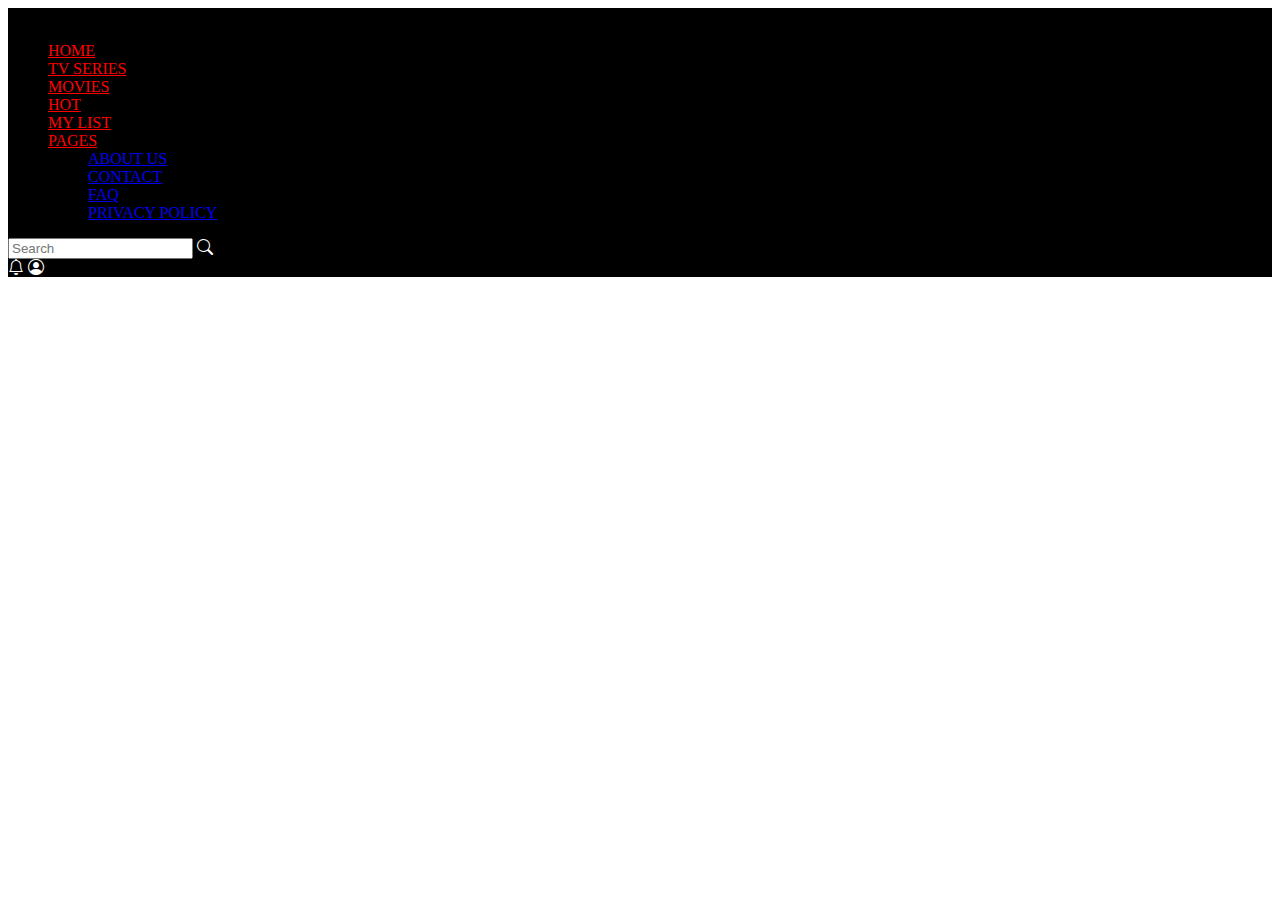
==== frontend/home.html @ d5124507 "chinh sua navbar" ====
<!DOCTYPE html>
<html lang="en">

<head>
  <meta charset="UTF-8">
  <meta http-equiv="X-UA-Compatible" content="IE=edge">
  <meta name="viewport" content="width=device-width, initial-scale=1.0">
  <title>Home Page</title>
  <link href="https://cdn.jsdelivr.net/npm/bootstrap@5.1.3/dist/css/bootstrap.min.css" rel="stylesheet"
    integrity="sha384-1BmE4kWBq78iYhFldvKuhfTAU6auU8tT94WrHftjDbrCEXSU1oBoqyl2QvZ6jIW3" crossorigin="anonymous">
  <link rel="stylesheet" href="https://cdn.jsdelivr.net/npm/bootstrap-icons@1.7.2/font/bootstrap-icons.css">
  <link rel="stylesheet" href="css/style.css">
</head>

<body>
  <header>
    <div class="main-header">
      <div class="container-fluid">
        <div class="row">
          <div class="col-md-12">
            <nav class="navbar navbar-expand-lg navbar-light bg-light">
              <div class="container-fluid" style="background-color: black;">
                <a href="home.html" class="navbar-brand">
                  <img src="assets/images/Netflix.jfif" class="img-fluid" alt="">
                </a>
                <div class="collapse navbar-collapse" id="navbarSupportedContent">
                  <ul class="navbar-nav me-auto mb-2 mb-lg-0">
                    <li class="nav-item">
                      <a class="nav-link active" style="color: red;" aria-current="page" href="#">HOME</a>
                    </li>
                    <li class="nav-item">
                      <a class="nav-link" style="color: red;" href="#">TV SERIES</a>
                    </li>
                    <li class="nav-item">
                      <a class="nav-link" style="color: red;" href="#">MOVIES</a>
                    </li>
                    <li class="nav-item">
                      <a class="nav-link" style="color: red;" href="#">HOT</a>
                    </li>
                    <li class="nav-item">
                      <a class="nav-link" style="color: red;" href="#">MY LIST</a>
                    </li>
                    <li class="nav-item dropdown">
                      <a class="nav-link dropdown-toggle" style="color: red;" href="#" id="navbarDropdown" role="button"
                        data-bs-toggle="dropdown" aria-expanded="false">
                        PAGES
                      </a>
                      <ul class="dropdown-menu" aria-labelledby="navbarDropdown">
                        <li><a class="dropdown-item" href="#">ABOUT US</a></li>
                        <li><a class="dropdown-item" href="#">CONTACT</a></li>
                        <li><a class="dropdown-item" href="#">FAQ</a></li>
                        <li><a class="dropdown-item" href="#">PRIVACY POLICY</a></li>
                      </ul>
                    </li>
                  </ul>

                  <form class="d-flex">
                    <input class="form-control me-2" type="search" placeholder="Search" aria-label="Search">
                    <a href="" class="search-icon" style="color: white;"><i class="bi bi-search"></i></a>
                  </form>
                  <a href="" class="bell-icon"style="color: white;"><i class="bi bi-bell"></i></a>
                  <a href="" class="user-icon"style="color: white;"><i class="bi bi-person-circle"></i> </a>
                </div>
              </div>
            </nav>

            
          </div>
        </div>
      </div>
    </div>
  </header>
  <main class="container">

  </main>

  <script src="https://cdn.jsdelivr.net/npm/bootstrap@5.1.3/dist/js/bootstrap.bundle.min.js"
    integrity="sha384-ka7Sk0Gln4gmtz2MlQnikT1wXgYsOg+OMhuP+IlRH9sENBO0LRn5q+8nbTov4+1p"
    crossorigin="anonymous"></script>
</body>

</html>
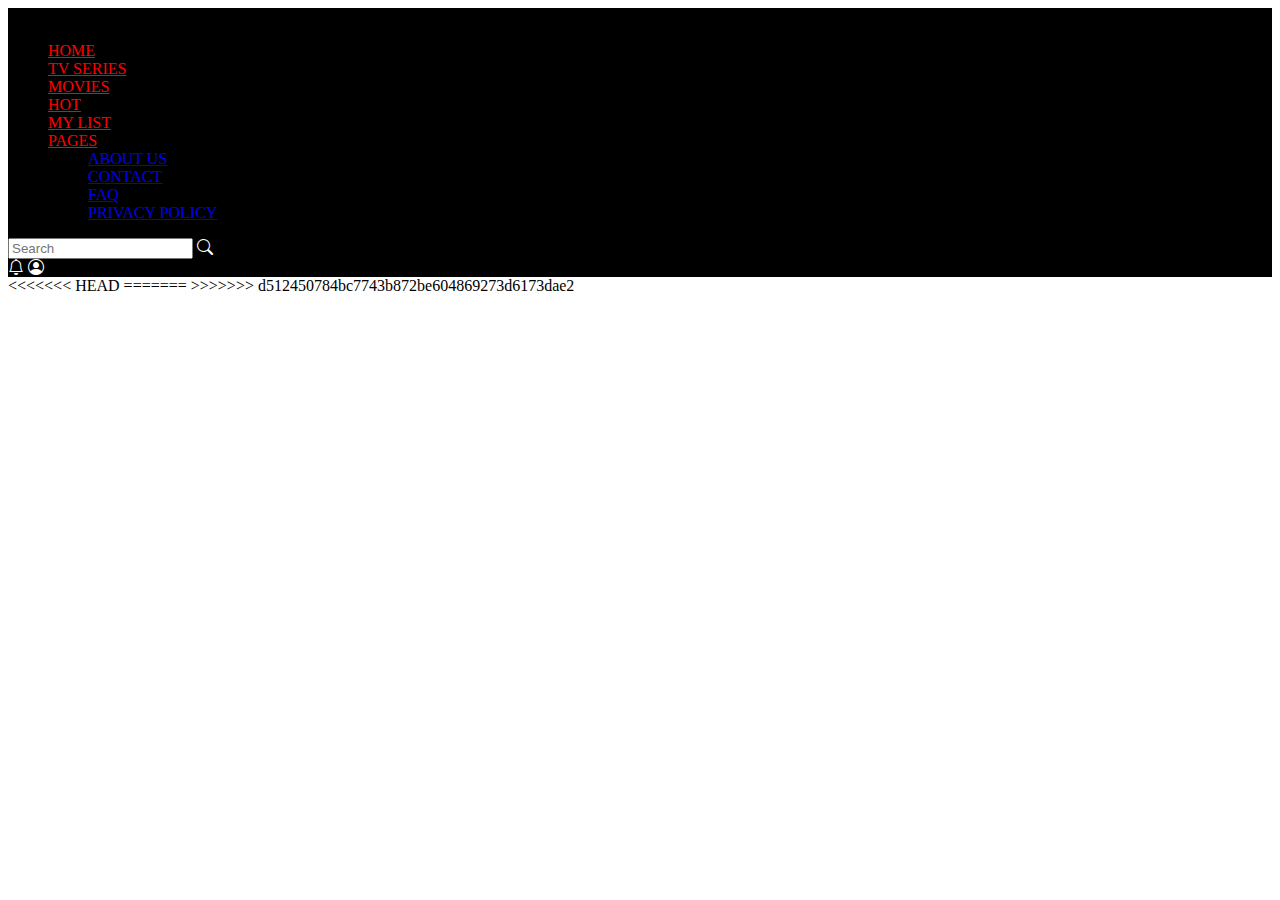
==== commit 5df82c2f: "22/12" ====
--- a/frontend/home.html
+++ b/frontend/home.html
@@ -63,8 +63,11 @@
                 </div>
               </div>
             </nav>
+<<<<<<< HEAD
+=======
 
             
+>>>>>>> d512450784bc7743b872be604869273d6173dae2
           </div>
         </div>
       </div>
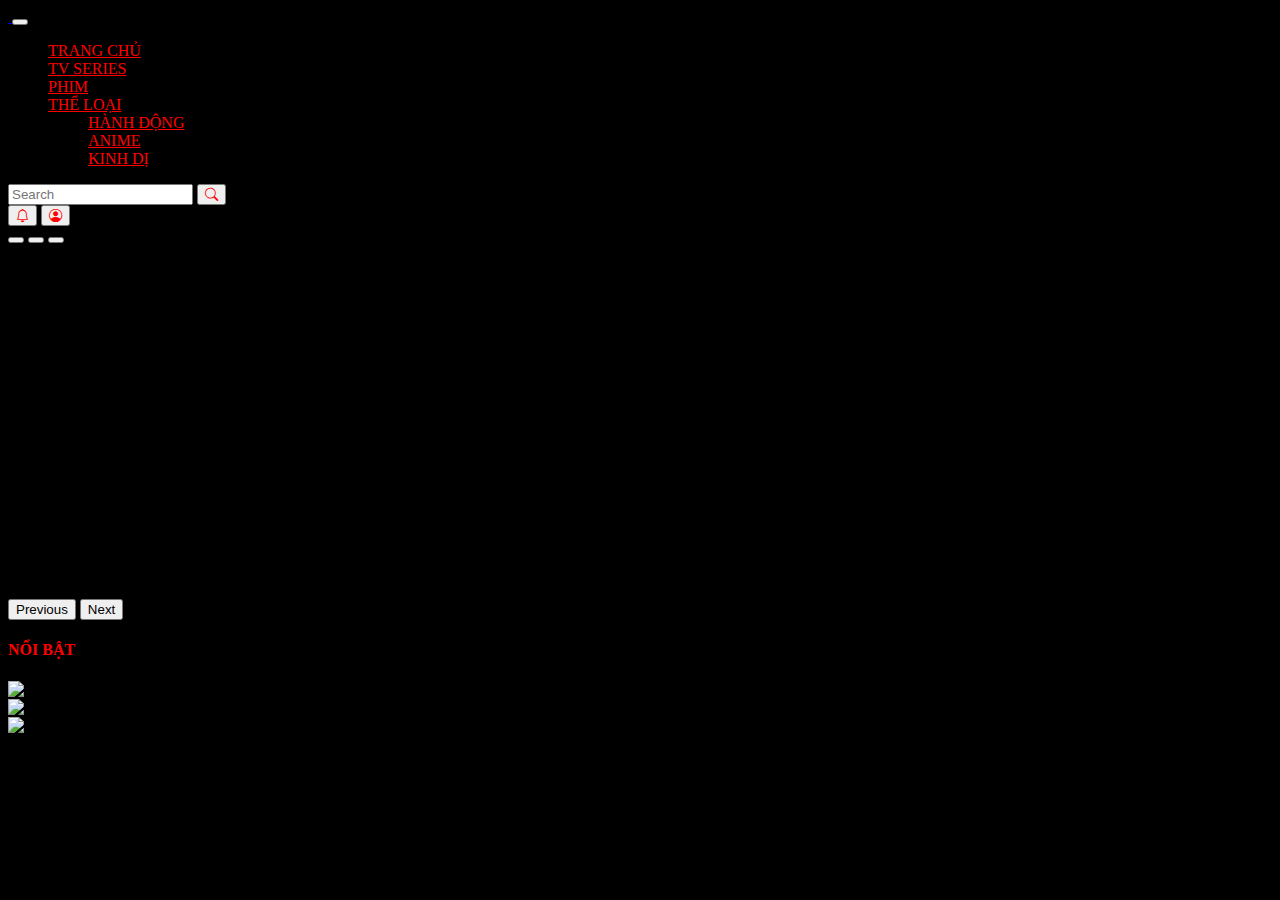
==== commit 652a2436: "Tao vung chinh" ====
--- a/frontend/home.html
+++ b/frontend/home.html
@@ -1,85 +1,133 @@
 <!DOCTYPE html>
 <html lang="en">
-
 <head>
   <meta charset="UTF-8">
   <meta http-equiv="X-UA-Compatible" content="IE=edge">
   <meta name="viewport" content="width=device-width, initial-scale=1.0">
-  <title>Home Page</title>
-  <link href="https://cdn.jsdelivr.net/npm/bootstrap@5.1.3/dist/css/bootstrap.min.css" rel="stylesheet"
-    integrity="sha384-1BmE4kWBq78iYhFldvKuhfTAU6auU8tT94WrHftjDbrCEXSU1oBoqyl2QvZ6jIW3" crossorigin="anonymous">
+  <title>Trang Chủ</title>
+  <link href="https://cdn.jsdelivr.net/npm/bootstrap@5.1.3/dist/css/bootstrap.min.css" rel="stylesheet" integrity="sha384-1BmE4kWBq78iYhFldvKuhfTAU6auU8tT94WrHftjDbrCEXSU1oBoqyl2QvZ6jIW3" crossorigin="anonymous">
   <link rel="stylesheet" href="https://cdn.jsdelivr.net/npm/bootstrap-icons@1.7.2/font/bootstrap-icons.css">
-  <link rel="stylesheet" href="css/style.css">
+  <link rel="stylesheet" href="assets/css/style_home.css">
 </head>
+<body style="background-color: black;">
+  <!-- Navbar -->
+  <header class="container-fluid">
+    <div class="row">
+      <div class="col-md-12">
+        <nav class="navbar navbar-expand-lg navbar-light bg-light">
+          <div class="container-fluid" style="background-color: black;">
+            <a class="navbar-brand" href="#">
+              <img src="assets/images/Netflix.jfif" alt="" class="images-fluid">
+            </a>
+            <button class="navbar-toggler" type="button" data-bs-toggle="collapse" data-bs-target="#navbarSupportedContent" aria-controls="navbarSupportedContent" aria-expanded="false" aria-label="Toggle navigation">
+              <span class="navbar-toggler-icon"></span>
+            </button>
+            <div class="collapse navbar-collapse" id="navbarSupportedContent">
+              <ul class="navbar-nav me-auto mb-2 mb-lg-0">
+                <li class="nav-item">
+                  <a class="nav-link active" aria-current="page" href="#" style="color: red;">TRANG CHỦ</a>
+                </li>
+                <li class="nav-item">
+                  <a class="nav-link" href="#" style="color: red;">TV SERIES</a>
+                </li>
+                <li class="nav-item">
+                  <a class="nav-link" href="#" style="color: red;">PHIM</a>
+                </li>
+                <li class="nav-item dropdown">
+                  <a class="nav-link dropdown-toggle" href="#" id="navbarDropdown" style="color: red;" role="button" data-bs-toggle="dropdown" aria-expanded="false">
+                    THỂ LOẠI
+                  </a>
+                  <ul class="dropdown-menu" aria-labelledby="navbarDropdown">
+                    <li><a class="dropdown-item" href="#" style="color: red;">HÀNH ĐỘNG</a></li>
+                    <li><a class="dropdown-item" href="#" style="color: red;">ANIME</a></li>
+                    <li><a class="dropdown-item" href="#" style="color: red;">KINH DỊ</a></li>
+                  </ul>
+                </li>
+              </ul>
+              <form class="d-flex">
+                <input class="form-control me-2" type="search" placeholder="Search" aria-label="Search">
+                <button class="btn" type="submit" style="color: red;"><i class="bi bi-search"></i></button>
+              </form>
+              <button class="btn" type="submit" style="color: red;"><i class="bi bi-bell"></i></button>
+              <button class="btn" type="submit" style="color: red;"><i class="bi bi-person-circle"></i></i></button>
+            </div>
+          </div>
+        </nav>
+      </div>
+    </div>
+  </header>
 
-<body>
-  <header>
-    <div class="main-header">
-      <div class="container-fluid">
-        <div class="row">
-          <div class="col-md-12">
-            <nav class="navbar navbar-expand-lg navbar-light bg-light">
-              <div class="container-fluid" style="background-color: black;">
-                <a href="home.html" class="navbar-brand">
-                  <img src="assets/images/Netflix.jfif" class="img-fluid" alt="">
-                </a>
-                <div class="collapse navbar-collapse" id="navbarSupportedContent">
-                  <ul class="navbar-nav me-auto mb-2 mb-lg-0">
-                    <li class="nav-item">
-                      <a class="nav-link active" style="color: red;" aria-current="page" href="#">HOME</a>
-                    </li>
-                    <li class="nav-item">
-                      <a class="nav-link" style="color: red;" href="#">TV SERIES</a>
-                    </li>
-                    <li class="nav-item">
-                      <a class="nav-link" style="color: red;" href="#">MOVIES</a>
-                    </li>
-                    <li class="nav-item">
-                      <a class="nav-link" style="color: red;" href="#">HOT</a>
-                    </li>
-                    <li class="nav-item">
-                      <a class="nav-link" style="color: red;" href="#">MY LIST</a>
-                    </li>
-                    <li class="nav-item dropdown">
-                      <a class="nav-link dropdown-toggle" style="color: red;" href="#" id="navbarDropdown" role="button"
-                        data-bs-toggle="dropdown" aria-expanded="false">
-                        PAGES
-                      </a>
-                      <ul class="dropdown-menu" aria-labelledby="navbarDropdown">
-                        <li><a class="dropdown-item" href="#">ABOUT US</a></li>
-                        <li><a class="dropdown-item" href="#">CONTACT</a></li>
-                        <li><a class="dropdown-item" href="#">FAQ</a></li>
-                        <li><a class="dropdown-item" href="#">PRIVACY POLICY</a></li>
-                      </ul>
-                    </li>
-                  </ul>
-
-                  <form class="d-flex">
-                    <input class="form-control me-2" type="search" placeholder="Search" aria-label="Search">
-                    <a href="" class="search-icon" style="color: white;"><i class="bi bi-search"></i></a>
-                  </form>
-                  <a href="" class="bell-icon"style="color: white;"><i class="bi bi-bell"></i></a>
-                  <a href="" class="user-icon"style="color: white;"><i class="bi bi-person-circle"></i> </a>
+  <main class="container-fluid">
+    <!-- Posts Slider -->
+    <section class="posts_slider">
+      <div class="row">
+        <div class="col-md-12">
+          <!-- Carosel -->
+          <div id="carouselExampleCaptions" class="carousel slide" data-bs-ride="carousel">
+            <div class="carousel-indicators">
+              <button type="button" data-bs-target="#carouselExampleCaptions" data-bs-slide-to="0" class="active" aria-current="true" aria-label="Slide 1"></button>
+              <button type="button" data-bs-target="#carouselExampleCaptions" data-bs-slide-to="1" aria-label="Slide 2"></button>
+              <button type="button" data-bs-target="#carouselExampleCaptions" data-bs-slide-to="2" aria-label="Slide 3"></button>
+            </div>
+            <div class="carousel-inner">
+              <div class="carousel-item active">
+                <img src="assets/images/AntMan.jpg" class="d-block w-100 images-fluid" alt="">
+                <div class="carousel-caption d-none d-md-block">
+                  <h5>NGƯỜI KIẾN</h5>
+                  <p>Câu truyện kể về Scott Lang - một tên trộm vừa được ra tù và trở thành Người Kiến với bộ đồ có khả năng phóng to thu nhỏ</p>
                 </div>
               </div>
-            </nav>
-<<<<<<< HEAD
-=======
-
-            
->>>>>>> d512450784bc7743b872be604869273d6173dae2
+              <div class="carousel-item">
+                <img src="assets/images/Avengers-EndGame.jpg" class="d-block w-100 images-fluid" alt="">
+                <div class="carousel-caption d-none d-md-block">
+                  <h5>BIỆT ĐỘI BÁO THÙ: HỒI KẾT</h5>
+                  <p>Sau cú búng tay của gã khổng lồ điên Thanos, một nửa dân số toàn bộ vũ trụ đã bị bay màu.
+                    Giờ đây các anh hùng tập hợp lại với nhau để đảo ngược lại mọi thứ, đem mọi người trở lại.
+                  </p>
+                </div>
+              </div>
+              <div class="carousel-item">
+                <img src="assets/images/JonhWick.jpg" class="d-block w-100 images-fluid" alt="">
+                <div class="carousel-caption d-none d-md-block">
+                  <h5>JONH WICK</h5>
+                  <p>Jonh Wick - một sát thủ khét tiếng đã rửa tay gác kiếm - đang sống một cuộc sống yên ổn sau khi người vợ yêu quý của anh qua đời>
+                    Thế nhưng một tên trẻ trâu dám đột nhập vào nhà anh, trộm xe và giết chết chú chó yêu quý của anh.
+                    Giờ với ngọn lửa căm hận bùng cháy, Ông Kẹ lại một lần nữa cầm súng và trừng phạt đứa trẻ hư đó.
+                  </p>
+                </div>
+              </div>
+            </div>
+            <button class="carousel-control-prev" type="button" data-bs-target="#carouselExampleCaptions" data-bs-slide="prev">
+              <span class="carousel-control-prev-icon" aria-hidden="true"></span>
+              <span class="visually-hidden">Previous</span>
+            </button>
+            <button class="carousel-control-next" type="button" data-bs-target="#carouselExampleCaptions" data-bs-slide="next">
+              <span class="carousel-control-next-icon" aria-hidden="true"></span>
+              <span class="visually-hidden">Next</span>
+            </button>
           </div>
         </div>
       </div>
-    </div>
-  </header>
-  <main class="container">
-
+    </section>
   </main>
 
-  <script src="https://cdn.jsdelivr.net/npm/bootstrap@5.1.3/dist/js/bootstrap.bundle.min.js"
-    integrity="sha384-ka7Sk0Gln4gmtz2MlQnikT1wXgYsOg+OMhuP+IlRH9sENBO0LRn5q+8nbTov4+1p"
-    crossorigin="anonymous"></script>
+  <section class="sub_posts_slider">
+    <h4 style="color: red;">NỔI BẬT</h4>
+    <div id="carouselExampleSlidesOnly" class="carousel slide" data-bs-ride="carousel">
+      <div class="carousel-inner">
+        <div class="carousel-item active">
+          <img src="assets/images/JonhWick.jpg" class="d-block w-100" alt="...">
+        </div>
+        <div class="carousel-item">
+          <img src="assets/images/AntMan.jpg" class="d-block w-100" alt="...">
+        </div>
+        <div class="carousel-item">
+          <img src="assets/images/Avengers-EndGame.jpg" class="d-block w-100" alt="...">
+        </div>
+      </div>
+    </div>
+  </section>
+
+  <script src="https://cdn.jsdelivr.net/npm/bootstrap@5.1.3/dist/js/bootstrap.bundle.min.js" integrity="sha384-ka7Sk0Gln4gmtz2MlQnikT1wXgYsOg+OMhuP+IlRH9sENBO0LRn5q+8nbTov4+1p" crossorigin="anonymous"></script>
 </body>
-
 </html>--- a/frontend/assets/css/style_home.css
+++ b/frontend/assets/css/style_home.css
@@ -0,0 +1,26 @@
+/*CSS for header*/
+.col-md-12{
+    padding: 0; 
+}
+
+.navbar{
+    padding: 0;
+}
+
+.navbar-brand{
+    width: 200px;
+    margin: 0;
+}
+
+.images-fluid{
+    max-width: 50%;
+}
+
+/*CSS for main*/
+.main_container{
+    max-width: 100%;
+}
+
+.carousel-item{
+    
+}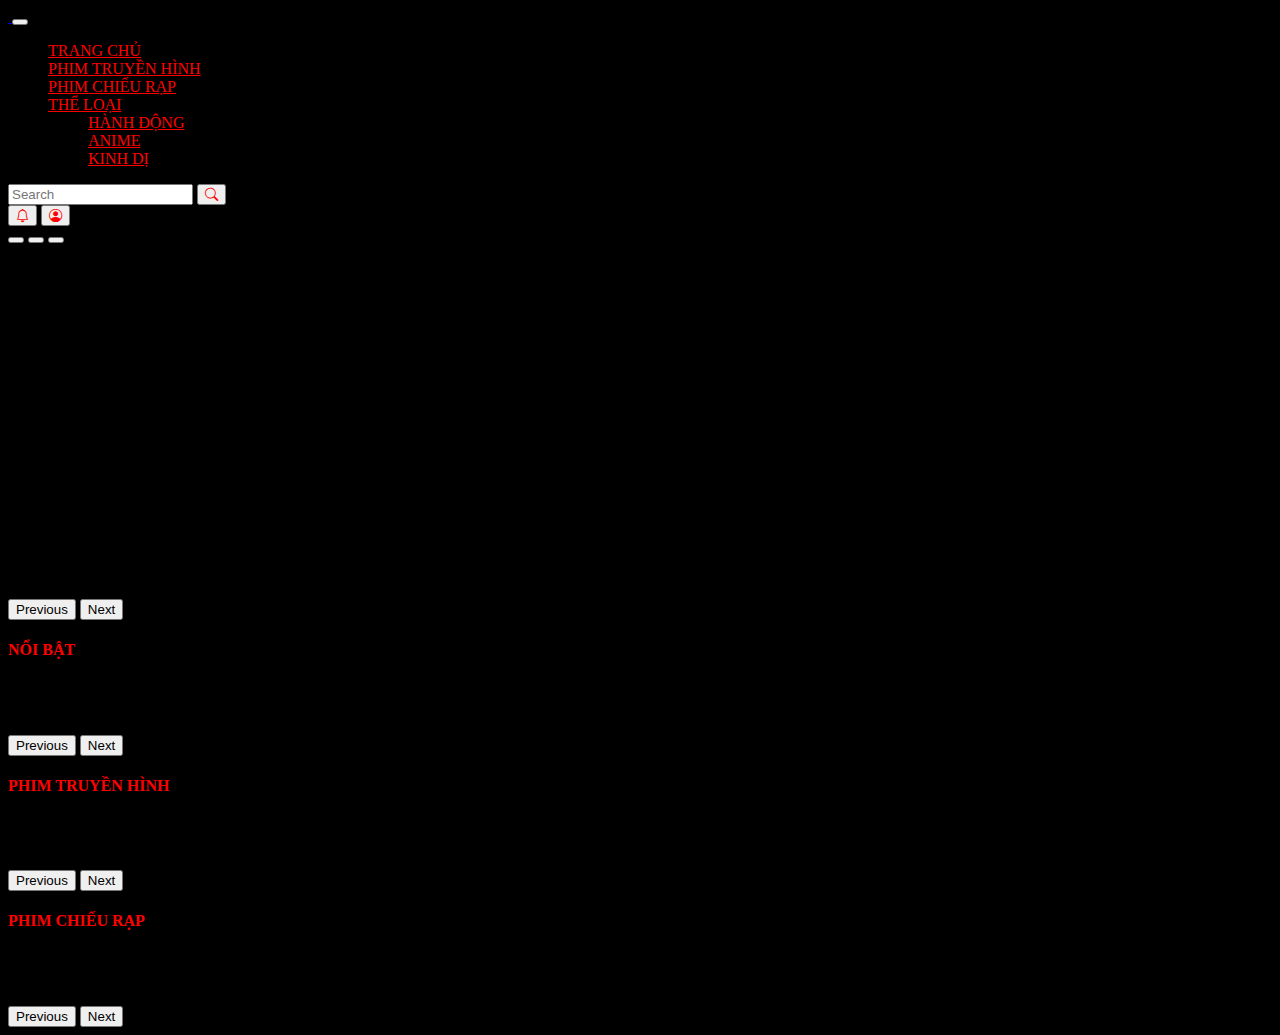
==== commit fa4ef305: "Tao cac slider cho NOI BAT, TRUYEN HINH, CHIEU RAP" ====
--- a/frontend/home.html
+++ b/frontend/home.html
@@ -28,10 +28,10 @@
                   <a class="nav-link active" aria-current="page" href="#" style="color: red;">TRANG CHỦ</a>
                 </li>
                 <li class="nav-item">
-                  <a class="nav-link" href="#" style="color: red;">TV SERIES</a>
+                  <a class="nav-link" href="#" style="color: red;">PHIM TRUYỀN HÌNH</a>
                 </li>
                 <li class="nav-item">
-                  <a class="nav-link" href="#" style="color: red;">PHIM</a>
+                  <a class="nav-link" href="#" style="color: red;">PHIM CHIẾU RẠP</a>
                 </li>
                 <li class="nav-item dropdown">
                   <a class="nav-link dropdown-toggle" href="#" id="navbarDropdown" style="color: red;" role="button" data-bs-toggle="dropdown" aria-expanded="false">
@@ -71,14 +71,14 @@
             </div>
             <div class="carousel-inner">
               <div class="carousel-item active">
-                <img src="assets/images/AntMan.jpg" class="d-block w-100 images-fluid" alt="">
+                <img src="assets/images/AntMan.jpg" class="d-block w-100 " alt="">
                 <div class="carousel-caption d-none d-md-block">
                   <h5>NGƯỜI KIẾN</h5>
                   <p>Câu truyện kể về Scott Lang - một tên trộm vừa được ra tù và trở thành Người Kiến với bộ đồ có khả năng phóng to thu nhỏ</p>
                 </div>
               </div>
               <div class="carousel-item">
-                <img src="assets/images/Avengers-EndGame.jpg" class="d-block w-100 images-fluid" alt="">
+                <img src="assets/images/Avengers-EndGame.jpg" class="d-block w-100 " alt="">
                 <div class="carousel-caption d-none d-md-block">
                   <h5>BIỆT ĐỘI BÁO THÙ: HỒI KẾT</h5>
                   <p>Sau cú búng tay của gã khổng lồ điên Thanos, một nửa dân số toàn bộ vũ trụ đã bị bay màu.
@@ -87,7 +87,7 @@
                 </div>
               </div>
               <div class="carousel-item">
-                <img src="assets/images/JonhWick.jpg" class="d-block w-100 images-fluid" alt="">
+                <img src="assets/images/JonhWick.jpg" class="d-block w-100 " alt="">
                 <div class="carousel-caption d-none d-md-block">
                   <h5>JONH WICK</h5>
                   <p>Jonh Wick - một sát thủ khét tiếng đã rửa tay gác kiếm - đang sống một cuộc sống yên ổn sau khi người vợ yêu quý của anh qua đời>
@@ -111,22 +111,82 @@
     </section>
   </main>
 
-  <section class="sub_posts_slider">
+  <section class="container-fluid mt-3">
     <h4 style="color: red;">NỔI BẬT</h4>
-    <div id="carouselExampleSlidesOnly" class="carousel slide" data-bs-ride="carousel">
+    <div id="carouselExampleControls" class="carousel slide" data-bs-ride="carousel">
       <div class="carousel-inner">
         <div class="carousel-item active">
-          <img src="assets/images/JonhWick.jpg" class="d-block w-100" alt="...">
+          <img src="assets/images/AntMan.jpg" class="d-block w-100" alt="">
         </div>
         <div class="carousel-item">
-          <img src="assets/images/AntMan.jpg" class="d-block w-100" alt="...">
+          <img src="assets/images/Avengers-EndGame.jpg" class="d-block w-100" alt="">
         </div>
         <div class="carousel-item">
-          <img src="assets/images/Avengers-EndGame.jpg" class="d-block w-100" alt="...">
+          <img src="assets/images/JonhWick.jpg" class="d-block w-100" alt="">
         </div>
       </div>
+      <button class="carousel-control-prev" type="button" data-bs-target="#carouselExampleControls" data-bs-slide="prev">
+        <span class="carousel-control-prev-icon" aria-hidden="true"></span>
+        <span class="visually-hidden">Previous</span>
+      </button>
+      <button class="carousel-control-next" type="button" data-bs-target="#carouselExampleControls" data-bs-slide="next">
+        <span class="carousel-control-next-icon" aria-hidden="true"></span>
+        <span class="visually-hidden">Next</span>
+      </button>
     </div>
   </section>
+
+  <!-- Phần đang làm -->
+  <section class="container-fluid mt-3">
+    <h4 style="color: red;">PHIM TRUYỀN HÌNH</h4>
+    <div id="carouselExampleControls" class="carousel slide" data-bs-ride="carousel">
+      <div class="carousel-inner">
+        <div class="carousel-item active">
+          <img src="assets/images/AntMan.jpg" class="d-block w-100" alt="">
+        </div>
+        <div class="carousel-item">
+          <img src="assets/images/Avengers-EndGame.jpg" class="d-block w-100" alt="">
+        </div>
+        <div class="carousel-item">
+          <img src="assets/images/JonhWick.jpg" class="d-block w-100" alt="">
+        </div>
+      </div>
+      <button class="carousel-control-prev" type="button" data-bs-target="#carouselExampleControls" data-bs-slide="prev">
+        <span class="carousel-control-prev-icon" aria-hidden="true"></span>
+        <span class="visually-hidden">Previous</span>
+      </button>
+      <button class="carousel-control-next" type="button" data-bs-target="#carouselExampleControls" data-bs-slide="next">
+        <span class="carousel-control-next-icon" aria-hidden="true"></span>
+        <span class="visually-hidden">Next</span>
+      </button>
+    </div>
+  </section>
+
+  <section class="container-fluid mt-3">
+    <h4 style="color: red;">PHIM CHIẾU RẠP</h4>
+    <div id="carouselExampleControls" class="carousel slide" data-bs-ride="carousel">
+      <div class="carousel-inner">
+        <div class="carousel-item active">
+          <img src="assets/images/AntMan.jpg" class="d-block w-100" alt="">
+        </div>
+        <div class="carousel-item">
+          <img src="assets/images/Avengers-EndGame.jpg" class="d-block w-100" alt="">
+        </div>
+        <div class="carousel-item">
+          <img src="assets/images/JonhWick.jpg" class="d-block w-100" alt="">
+        </div>
+      </div>
+      <button class="carousel-control-prev" type="button" data-bs-target="#carouselExampleControls" data-bs-slide="prev">
+        <span class="carousel-control-prev-icon" aria-hidden="true"></span>
+        <span class="visually-hidden">Previous</span>
+      </button>
+      <button class="carousel-control-next" type="button" data-bs-target="#carouselExampleControls" data-bs-slide="next">
+        <span class="carousel-control-next-icon" aria-hidden="true"></span>
+        <span class="visually-hidden">Next</span>
+      </button>
+    </div>
+  </section>
+  <!-- phần đang làm -->
 
   <script src="https://cdn.jsdelivr.net/npm/bootstrap@5.1.3/dist/js/bootstrap.bundle.min.js" integrity="sha384-ka7Sk0Gln4gmtz2MlQnikT1wXgYsOg+OMhuP+IlRH9sENBO0LRn5q+8nbTov4+1p" crossorigin="anonymous"></script>
 </body>
--- a/frontend/assets/css/style_home.css
+++ b/frontend/assets/css/style_home.css
@@ -19,8 +19,4 @@
 /*CSS for main*/
 .main_container{
     max-width: 100%;
-}
-
-.carousel-item{
-    
 }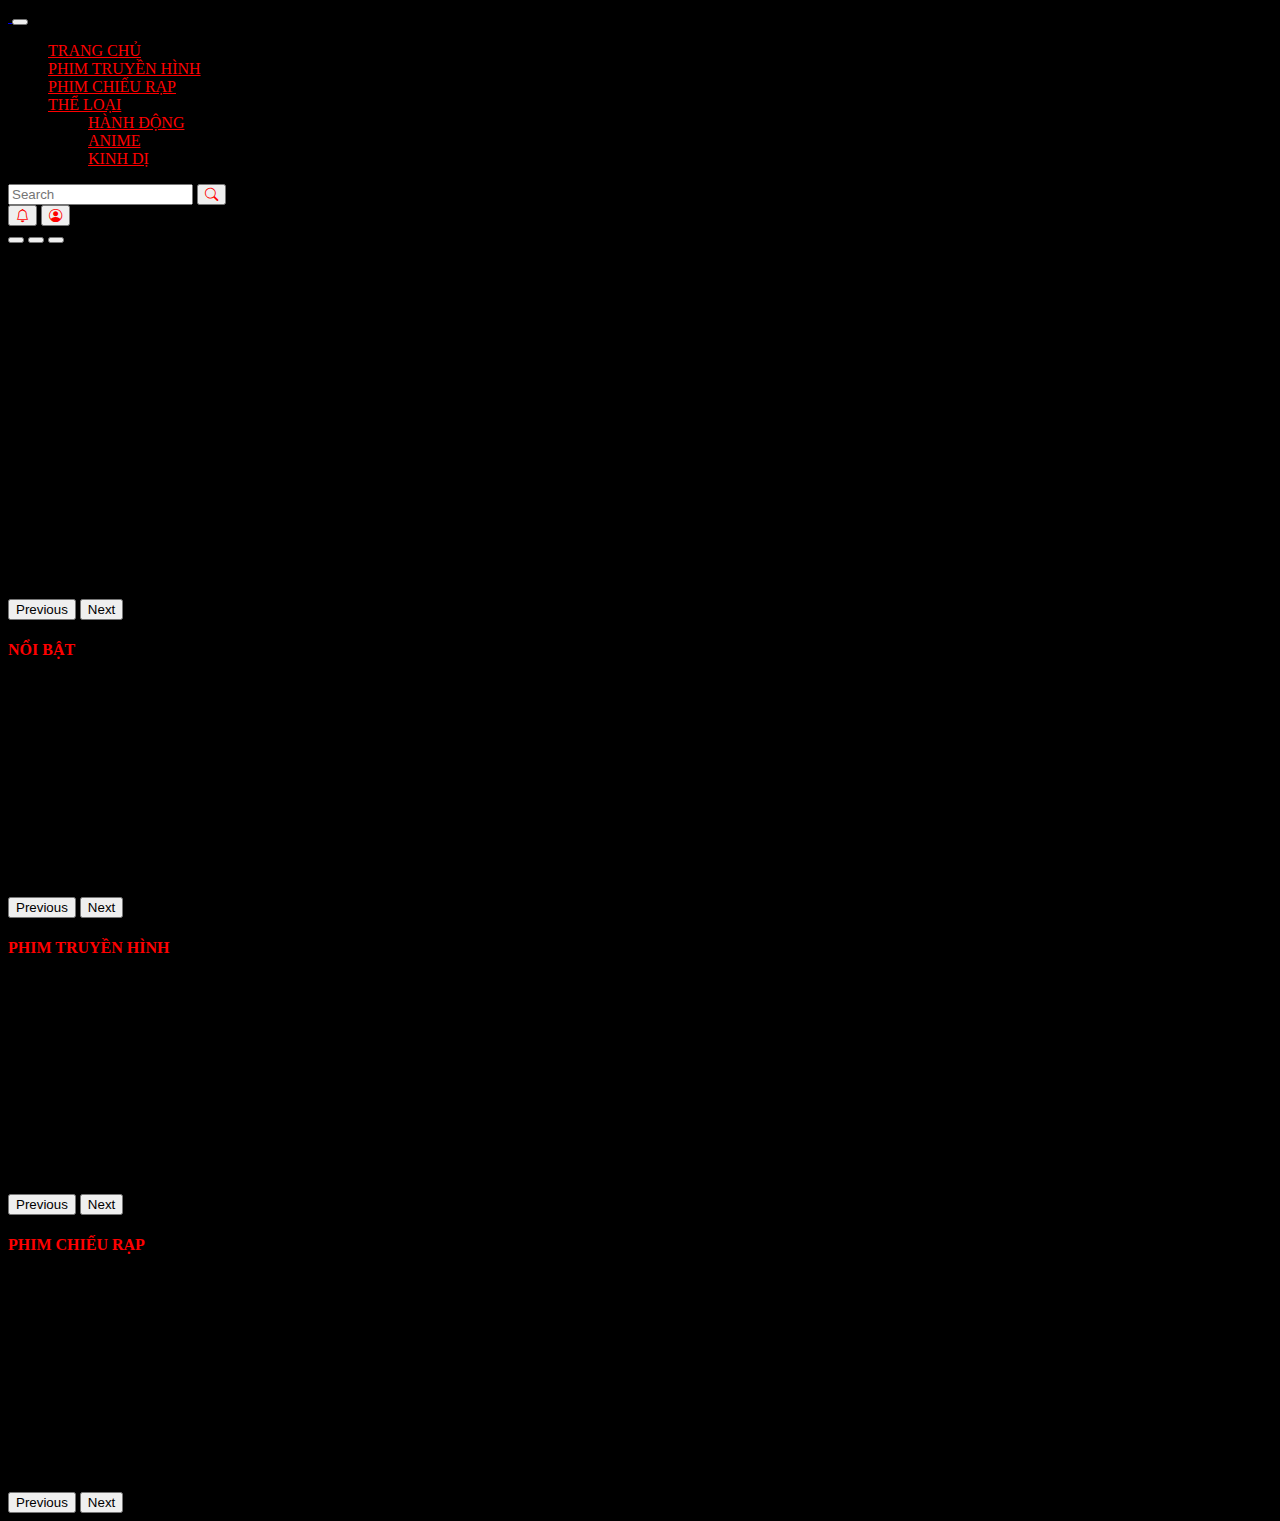
==== commit f514dc7b: "test github" ====
--- a/frontend/home.html
+++ b/frontend/home.html
@@ -1,16 +1,20 @@
 <!DOCTYPE html>
 <html lang="en">
+
 <head>
   <meta charset="UTF-8">
   <meta http-equiv="X-UA-Compatible" content="IE=edge">
   <meta name="viewport" content="width=device-width, initial-scale=1.0">
   <title>Trang Chủ</title>
-  <link href="https://cdn.jsdelivr.net/npm/bootstrap@5.1.3/dist/css/bootstrap.min.css" rel="stylesheet" integrity="sha384-1BmE4kWBq78iYhFldvKuhfTAU6auU8tT94WrHftjDbrCEXSU1oBoqyl2QvZ6jIW3" crossorigin="anonymous">
+  <link href="https://cdn.jsdelivr.net/npm/bootstrap@5.1.3/dist/css/bootstrap.min.css" rel="stylesheet"
+    integrity="sha384-1BmE4kWBq78iYhFldvKuhfTAU6auU8tT94WrHftjDbrCEXSU1oBoqyl2QvZ6jIW3" crossorigin="anonymous">
   <link rel="stylesheet" href="https://cdn.jsdelivr.net/npm/bootstrap-icons@1.7.2/font/bootstrap-icons.css">
   <link rel="stylesheet" href="assets/css/style_home.css">
 </head>
+
 <body style="background-color: black;">
   <!-- Navbar -->
+  <!-- Test push github -->
   <header class="container-fluid">
     <div class="row">
       <div class="col-md-12">
@@ -19,7 +23,9 @@
             <a class="navbar-brand" href="#">
               <img src="assets/images/Netflix.jfif" alt="" class="images-fluid">
             </a>
-            <button class="navbar-toggler" type="button" data-bs-toggle="collapse" data-bs-target="#navbarSupportedContent" aria-controls="navbarSupportedContent" aria-expanded="false" aria-label="Toggle navigation">
+            <button class="navbar-toggler" type="button" data-bs-toggle="collapse"
+              data-bs-target="#navbarSupportedContent" aria-controls="navbarSupportedContent" aria-expanded="false"
+              aria-label="Toggle navigation">
               <span class="navbar-toggler-icon"></span>
             </button>
             <div class="collapse navbar-collapse" id="navbarSupportedContent">
@@ -34,7 +40,8 @@
                   <a class="nav-link" href="#" style="color: red;">PHIM CHIẾU RẠP</a>
                 </li>
                 <li class="nav-item dropdown">
-                  <a class="nav-link dropdown-toggle" href="#" id="navbarDropdown" style="color: red;" role="button" data-bs-toggle="dropdown" aria-expanded="false">
+                  <a class="nav-link dropdown-toggle" href="#" id="navbarDropdown" style="color: red;" role="button"
+                    data-bs-toggle="dropdown" aria-expanded="false">
                     THỂ LOẠI
                   </a>
                   <ul class="dropdown-menu" aria-labelledby="navbarDropdown">
@@ -65,16 +72,20 @@
           <!-- Carosel -->
           <div id="carouselExampleCaptions" class="carousel slide" data-bs-ride="carousel">
             <div class="carousel-indicators">
-              <button type="button" data-bs-target="#carouselExampleCaptions" data-bs-slide-to="0" class="active" aria-current="true" aria-label="Slide 1"></button>
-              <button type="button" data-bs-target="#carouselExampleCaptions" data-bs-slide-to="1" aria-label="Slide 2"></button>
-              <button type="button" data-bs-target="#carouselExampleCaptions" data-bs-slide-to="2" aria-label="Slide 3"></button>
+              <button type="button" data-bs-target="#carouselExampleCaptions" data-bs-slide-to="0" class="active"
+                aria-current="true" aria-label="Slide 1"></button>
+              <button type="button" data-bs-target="#carouselExampleCaptions" data-bs-slide-to="1"
+                aria-label="Slide 2"></button>
+              <button type="button" data-bs-target="#carouselExampleCaptions" data-bs-slide-to="2"
+                aria-label="Slide 3"></button>
             </div>
             <div class="carousel-inner">
               <div class="carousel-item active">
                 <img src="assets/images/AntMan.jpg" class="d-block w-100 " alt="">
                 <div class="carousel-caption d-none d-md-block">
                   <h5>NGƯỜI KIẾN</h5>
-                  <p>Câu truyện kể về Scott Lang - một tên trộm vừa được ra tù và trở thành Người Kiến với bộ đồ có khả năng phóng to thu nhỏ</p>
+                  <p>Câu truyện kể về Scott Lang - một tên trộm vừa được ra tù và trở thành Người Kiến với bộ đồ có khả
+                    năng phóng to thu nhỏ</p>
                 </div>
               </div>
               <div class="carousel-item">
@@ -90,18 +101,21 @@
                 <img src="assets/images/JonhWick.jpg" class="d-block w-100 " alt="">
                 <div class="carousel-caption d-none d-md-block">
                   <h5>JONH WICK</h5>
-                  <p>Jonh Wick - một sát thủ khét tiếng đã rửa tay gác kiếm - đang sống một cuộc sống yên ổn sau khi người vợ yêu quý của anh qua đời>
+                  <p>Jonh Wick - một sát thủ khét tiếng đã rửa tay gác kiếm - đang sống một cuộc sống yên ổn sau khi
+                    người vợ yêu quý của anh qua đời>
                     Thế nhưng một tên trẻ trâu dám đột nhập vào nhà anh, trộm xe và giết chết chú chó yêu quý của anh.
                     Giờ với ngọn lửa căm hận bùng cháy, Ông Kẹ lại một lần nữa cầm súng và trừng phạt đứa trẻ hư đó.
                   </p>
                 </div>
               </div>
             </div>
-            <button class="carousel-control-prev" type="button" data-bs-target="#carouselExampleCaptions" data-bs-slide="prev">
+            <button class="carousel-control-prev" type="button" data-bs-target="#carouselExampleCaptions"
+              data-bs-slide="prev">
               <span class="carousel-control-prev-icon" aria-hidden="true"></span>
               <span class="visually-hidden">Previous</span>
             </button>
-            <button class="carousel-control-next" type="button" data-bs-target="#carouselExampleCaptions" data-bs-slide="next">
+            <button class="carousel-control-next" type="button" data-bs-target="#carouselExampleCaptions"
+              data-bs-slide="next">
               <span class="carousel-control-next-icon" aria-hidden="true"></span>
               <span class="visually-hidden">Next</span>
             </button>
@@ -111,76 +125,202 @@
     </section>
   </main>
 
-  <section class="container-fluid mt-3">
+  <!-- Phần đang làm -->
+  <section class="HotTrend_Slider container-fluid mt-3">
     <h4 style="color: red;">NỔI BẬT</h4>
     <div id="carouselExampleControls" class="carousel slide" data-bs-ride="carousel">
       <div class="carousel-inner">
         <div class="carousel-item active">
-          <img src="assets/images/AntMan.jpg" class="d-block w-100" alt="">
-        </div>
-        <div class="carousel-item">
-          <img src="assets/images/Avengers-EndGame.jpg" class="d-block w-100" alt="">
-        </div>
-        <div class="carousel-item">
-          <img src="assets/images/JonhWick.jpg" class="d-block w-100" alt="">
-        </div>
-      </div>
-      <button class="carousel-control-prev" type="button" data-bs-target="#carouselExampleControls" data-bs-slide="prev">
+          <div class="row">
+            <div class="col-md-3">
+              <img src="assets/images/JonhWick.jpg" class="images-fluid" alt="">
+            </div>
+            <div class="col-md-3 images-fluid">
+              <img src="assets/images/AntMan.jpg" class="images-fluid" alt="">
+            </div>
+            <div class="col-md-3 images-fluid">
+              <img src="assets/images/Avengers-EndGame.jpg" class="images-fluid" alt="">
+            </div>
+            <div class="col-md-3 images-fluid">
+              <img src="assets/images/Jojo'sBizarreAdventure.jpg" class="images-fluid" alt="">
+            </div>
+          </div>
+        </div>
+        <div class="carousel-item">
+          <div class="row">
+            <div class="col-md-3">
+              <img src="assets/images/JonhWick.jpg" class="images-fluid" alt="">
+            </div>
+            <div class="col-md-3 images-fluid">
+              <img src="assets/images/AntMan.jpg" class="images-fluid" alt="">
+            </div>
+            <div class="col-md-3 images-fluid">
+              <img src="assets/images/Avengers-EndGame.jpg" class="images-fluid" alt="">
+            </div>
+            <div class="col-md-3 images-fluid">
+              <img src="assets/images/Jojo'sBizarreAdventure.jpg" class="images-fluid" alt="">
+            </div>
+          </div>
+        </div>
+        <div class="carousel-item">
+          <div class="row">
+            <div class="col-md-3">
+              <img src="assets/images/JonhWick.jpg" class="images-fluid" alt="">
+            </div>
+            <div class="col-md-3 images-fluid">
+              <img src="assets/images/AntMan.jpg" class="images-fluid" alt="">
+            </div>
+            <div class="col-md-3 images-fluid">
+              <img src="assets/images/Avengers-EndGame.jpg" class="images-fluid" alt="">
+            </div>
+            <div class="col-md-3 images-fluid">
+              <img src="assets/images/Jojo'sBizarreAdventure.jpg" class="images-fluid" alt="">
+            </div>
+          </div>
+        </div>
+      </div>
+      <button class="carousel-control-prev" type="button" data-bs-target="#carouselExampleControls"
+        data-bs-slide="prev">
         <span class="carousel-control-prev-icon" aria-hidden="true"></span>
         <span class="visually-hidden">Previous</span>
       </button>
-      <button class="carousel-control-next" type="button" data-bs-target="#carouselExampleControls" data-bs-slide="next">
+      <button class="carousel-control-next" type="button" data-bs-target="#carouselExampleControls"
+        data-bs-slide="next">
         <span class="carousel-control-next-icon" aria-hidden="true"></span>
         <span class="visually-hidden">Next</span>
       </button>
     </div>
   </section>
 
-  <!-- Phần đang làm -->
-  <section class="container-fluid mt-3">
+  <section class="TVSeries_Slider container-fluid mt-3">
     <h4 style="color: red;">PHIM TRUYỀN HÌNH</h4>
     <div id="carouselExampleControls" class="carousel slide" data-bs-ride="carousel">
       <div class="carousel-inner">
         <div class="carousel-item active">
-          <img src="assets/images/AntMan.jpg" class="d-block w-100" alt="">
-        </div>
-        <div class="carousel-item">
-          <img src="assets/images/Avengers-EndGame.jpg" class="d-block w-100" alt="">
-        </div>
-        <div class="carousel-item">
-          <img src="assets/images/JonhWick.jpg" class="d-block w-100" alt="">
-        </div>
-      </div>
-      <button class="carousel-control-prev" type="button" data-bs-target="#carouselExampleControls" data-bs-slide="prev">
+          <div class="row">
+            <div class="col-md-3">
+              <img src="assets/images/JonhWick.jpg" class="images-fluid" alt="">
+            </div>
+            <div class="col-md-3 images-fluid">
+              <img src="assets/images/AntMan.jpg" class="images-fluid" alt="">
+            </div>
+            <div class="col-md-3 images-fluid">
+              <img src="assets/images/Avengers-EndGame.jpg" class="images-fluid" alt="">
+            </div>
+            <div class="col-md-3 images-fluid">
+              <img src="assets/images/Jojo'sBizarreAdventure.jpg" class="images-fluid" alt="">
+            </div>
+          </div>
+        </div>
+        <div class="carousel-item">
+          <div class="row">
+            <div class="col-md-3">
+              <img src="assets/images/JonhWick.jpg" class="images-fluid" alt="">
+            </div>
+            <div class="col-md-3 images-fluid">
+              <img src="assets/images/AntMan.jpg" class="images-fluid" alt="">
+            </div>
+            <div class="col-md-3 images-fluid">
+              <img src="assets/images/Avengers-EndGame.jpg" class="images-fluid" alt="">
+            </div>
+            <div class="col-md-3 images-fluid">
+              <img src="assets/images/Jojo'sBizarreAdventure.jpg" class="images-fluid" alt="">
+            </div>
+          </div>
+        </div>
+        <div class="carousel-item">
+          <div class="row">
+            <div class="col-md-3">
+              <img src="assets/images/JonhWick.jpg" class="images-fluid" alt="">
+            </div>
+            <div class="col-md-3 images-fluid">
+              <img src="assets/images/AntMan.jpg" class="images-fluid" alt="">
+            </div>
+            <div class="col-md-3 images-fluid">
+              <img src="assets/images/Avengers-EndGame.jpg" class="images-fluid" alt="">
+            </div>
+            <div class="col-md-3 images-fluid">
+              <img src="assets/images/Jojo'sBizarreAdventure.jpg" class="images-fluid" alt="">
+            </div>
+          </div>
+        </div>
+      </div>
+      <button class="carousel-control-prev" type="button" data-bs-target="#carouselExampleControls"
+        data-bs-slide="prev">
         <span class="carousel-control-prev-icon" aria-hidden="true"></span>
         <span class="visually-hidden">Previous</span>
       </button>
-      <button class="carousel-control-next" type="button" data-bs-target="#carouselExampleControls" data-bs-slide="next">
+      <button class="carousel-control-next" type="button" data-bs-target="#carouselExampleControls"
+        data-bs-slide="next">
         <span class="carousel-control-next-icon" aria-hidden="true"></span>
         <span class="visually-hidden">Next</span>
       </button>
     </div>
   </section>
 
-  <section class="container-fluid mt-3">
+  <section class="Movies_Slider container-fluid mt-3">
     <h4 style="color: red;">PHIM CHIẾU RẠP</h4>
     <div id="carouselExampleControls" class="carousel slide" data-bs-ride="carousel">
       <div class="carousel-inner">
         <div class="carousel-item active">
-          <img src="assets/images/AntMan.jpg" class="d-block w-100" alt="">
-        </div>
-        <div class="carousel-item">
-          <img src="assets/images/Avengers-EndGame.jpg" class="d-block w-100" alt="">
-        </div>
-        <div class="carousel-item">
-          <img src="assets/images/JonhWick.jpg" class="d-block w-100" alt="">
-        </div>
-      </div>
-      <button class="carousel-control-prev" type="button" data-bs-target="#carouselExampleControls" data-bs-slide="prev">
+          <div class="row">
+            <div class="col-md-3">
+              <img src="assets/images/JonhWick.jpg" class="images-fluid" alt="">
+            </div>
+            <div class="col-md-3 images-fluid">
+              <img src="assets/images/AntMan.jpg" class="images-fluid" alt="">
+            </div>
+            <div class="col-md-3 images-fluid">
+              <img src="assets/images/Avengers-EndGame.jpg" class="images-fluid" alt="">
+            </div>
+            <div class="col-md-3 images-fluid">
+              <img src="assets/images/Jojo'sBizarreAdventure.jpg" class="images-fluid" alt="">
+            </div>
+          </div>
+        </div>
+
+        <div class="carousel-item">
+          <div class="row">
+            <div class="col-md-3">
+              <img src="assets/images/JonhWick.jpg" class="images-fluid" alt="">
+            </div>
+            <div class="col-md-3 images-fluid">
+              <img src="assets/images/AntMan.jpg" class="images-fluid" alt="">
+            </div>
+            <div class="col-md-3 images-fluid">
+              <img src="assets/images/Avengers-EndGame.jpg" class="images-fluid" alt="">
+            </div>
+            <div class="col-md-3 images-fluid">
+              <img src="assets/images/Jojo'sBizarreAdventure.jpg" class="images-fluid" alt="">
+            </div>
+          </div>
+        </div>
+
+        <div class="carousel-item">
+          <div class="row">
+            <div class="col-md-3">
+              <img src="assets/images/JonhWick.jpg" class="images-fluid" alt="">
+            </div>
+            <div class="col-md-3 images-fluid">
+              <img src="assets/images/AntMan.jpg" class="images-fluid" alt="">
+            </div>
+            <div class="col-md-3 images-fluid">
+              <img src="assets/images/Avengers-EndGame.jpg" class="images-fluid" alt="">
+            </div>
+            <div class="col-md-3 images-fluid">
+              <img src="assets/images/Jojo'sBizarreAdventure.jpg" class="images-fluid" alt="">
+            </div>
+          </div>
+        </div>
+      </div>
+
+      <button class="carousel-control-prev" type="button" data-bs-target="#carouselExampleControls"
+        data-bs-slide="prev">
         <span class="carousel-control-prev-icon" aria-hidden="true"></span>
         <span class="visually-hidden">Previous</span>
       </button>
-      <button class="carousel-control-next" type="button" data-bs-target="#carouselExampleControls" data-bs-slide="next">
+      <button class="carousel-control-next" type="button" data-bs-target="#carouselExampleControls"
+        data-bs-slide="next">
         <span class="carousel-control-next-icon" aria-hidden="true"></span>
         <span class="visually-hidden">Next</span>
       </button>
@@ -188,6 +328,9 @@
   </section>
   <!-- phần đang làm -->
 
-  <script src="https://cdn.jsdelivr.net/npm/bootstrap@5.1.3/dist/js/bootstrap.bundle.min.js" integrity="sha384-ka7Sk0Gln4gmtz2MlQnikT1wXgYsOg+OMhuP+IlRH9sENBO0LRn5q+8nbTov4+1p" crossorigin="anonymous"></script>
+  <script src="https://cdn.jsdelivr.net/npm/bootstrap@5.1.3/dist/js/bootstrap.bundle.min.js"
+    integrity="sha384-ka7Sk0Gln4gmtz2MlQnikT1wXgYsOg+OMhuP+IlRH9sENBO0LRn5q+8nbTov4+1p"
+    crossorigin="anonymous"></script>
 </body>
+
 </html>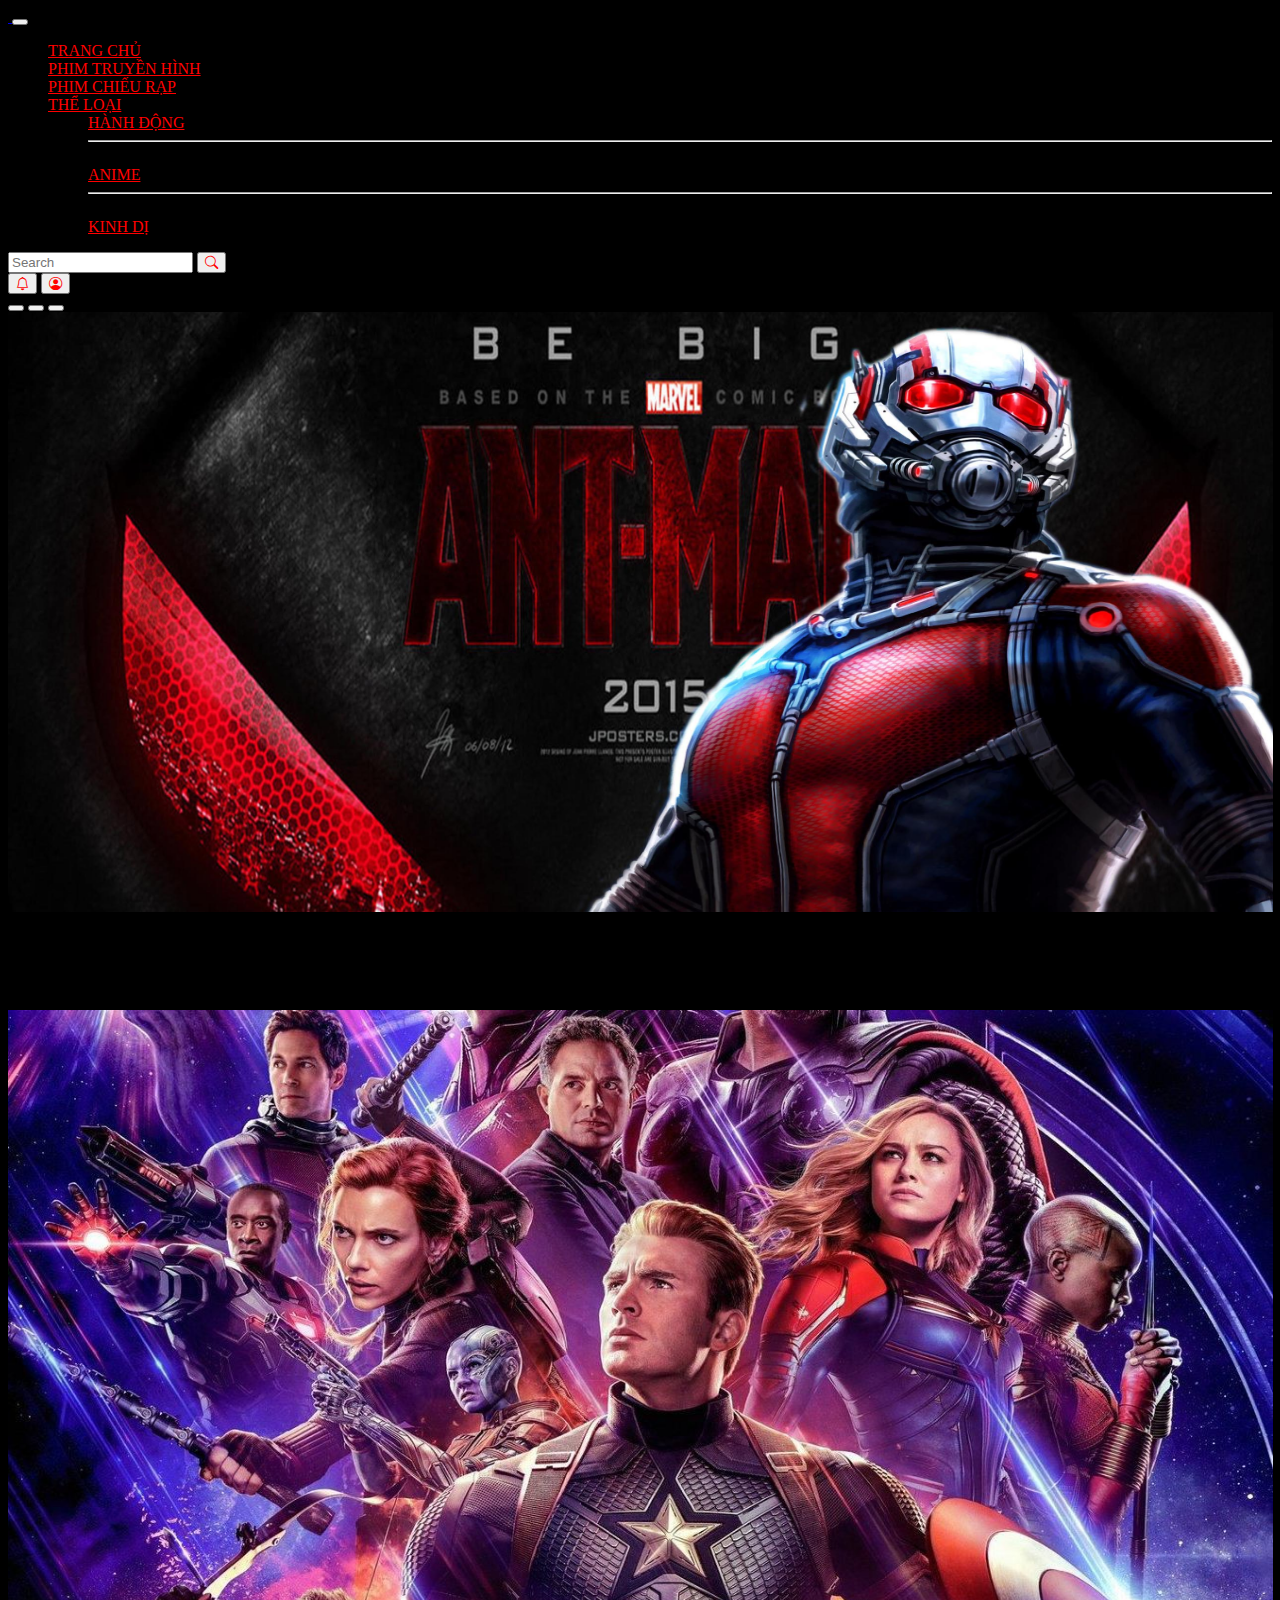
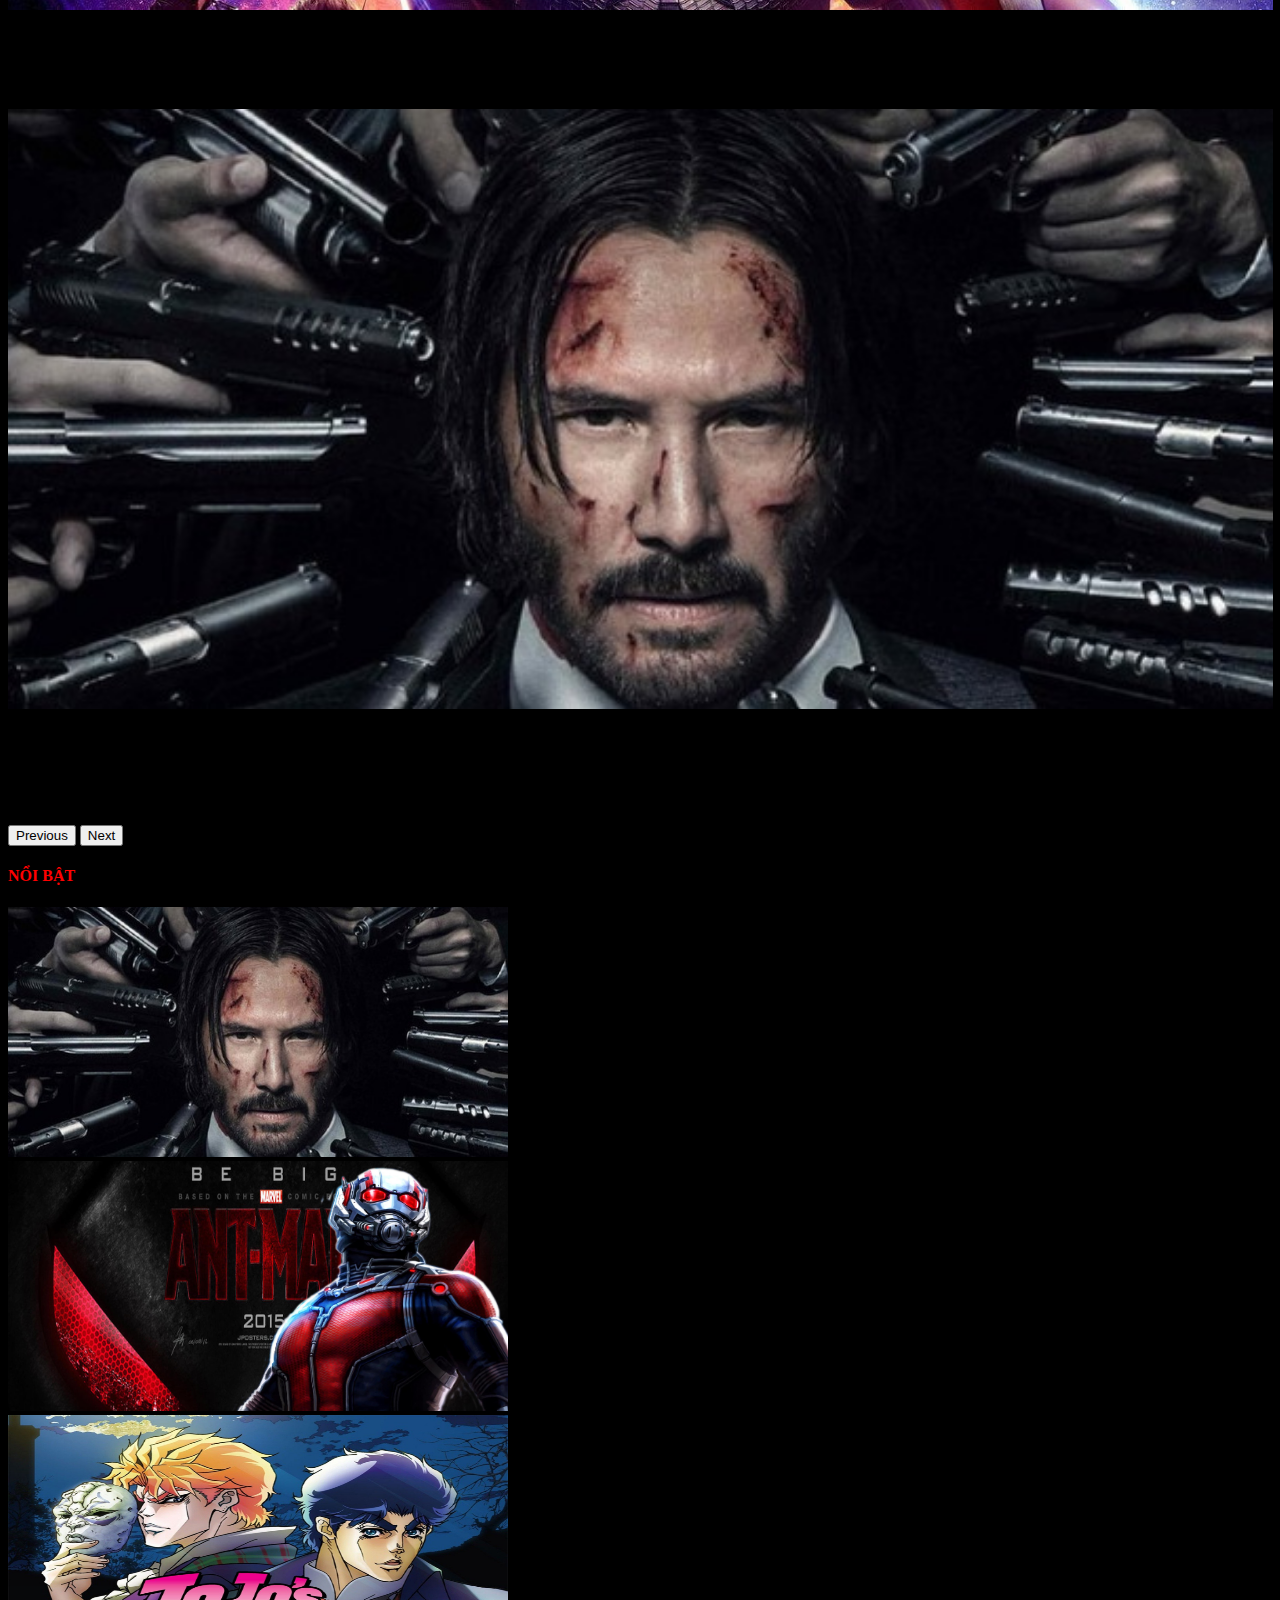
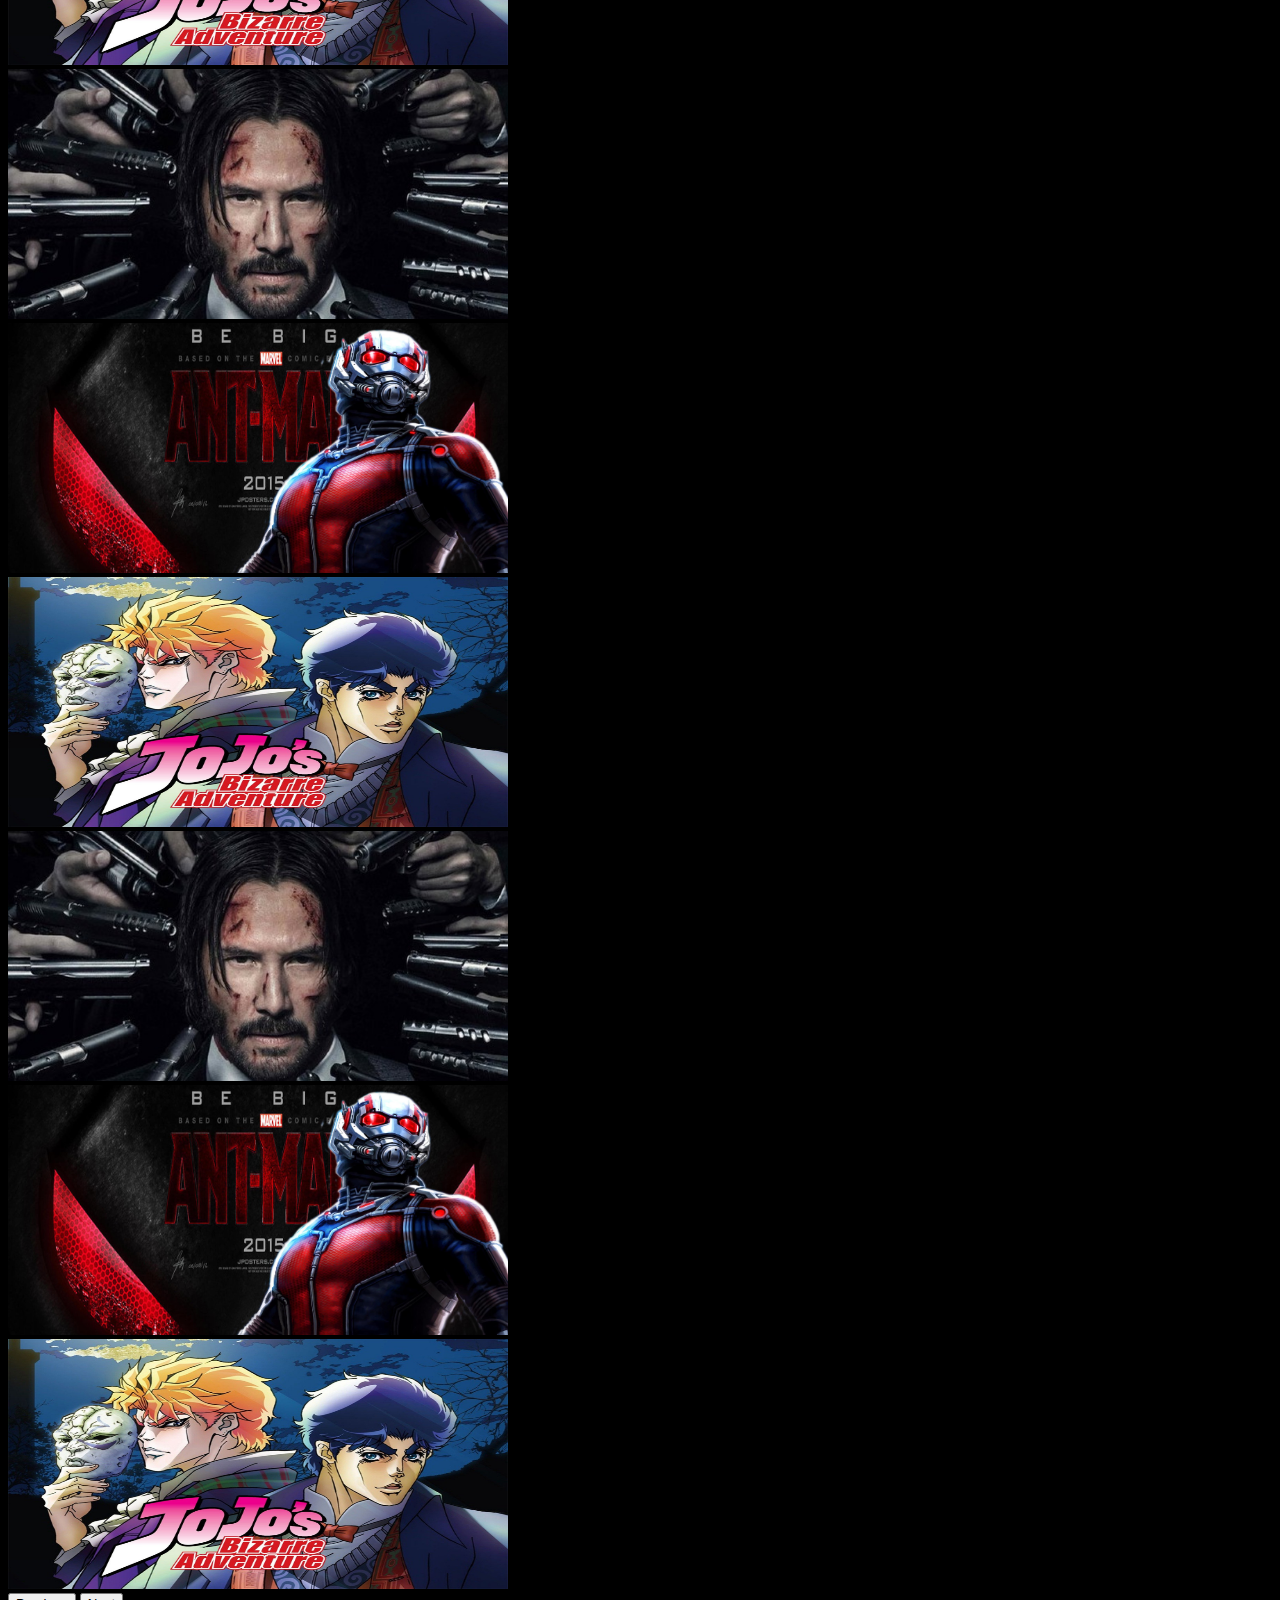
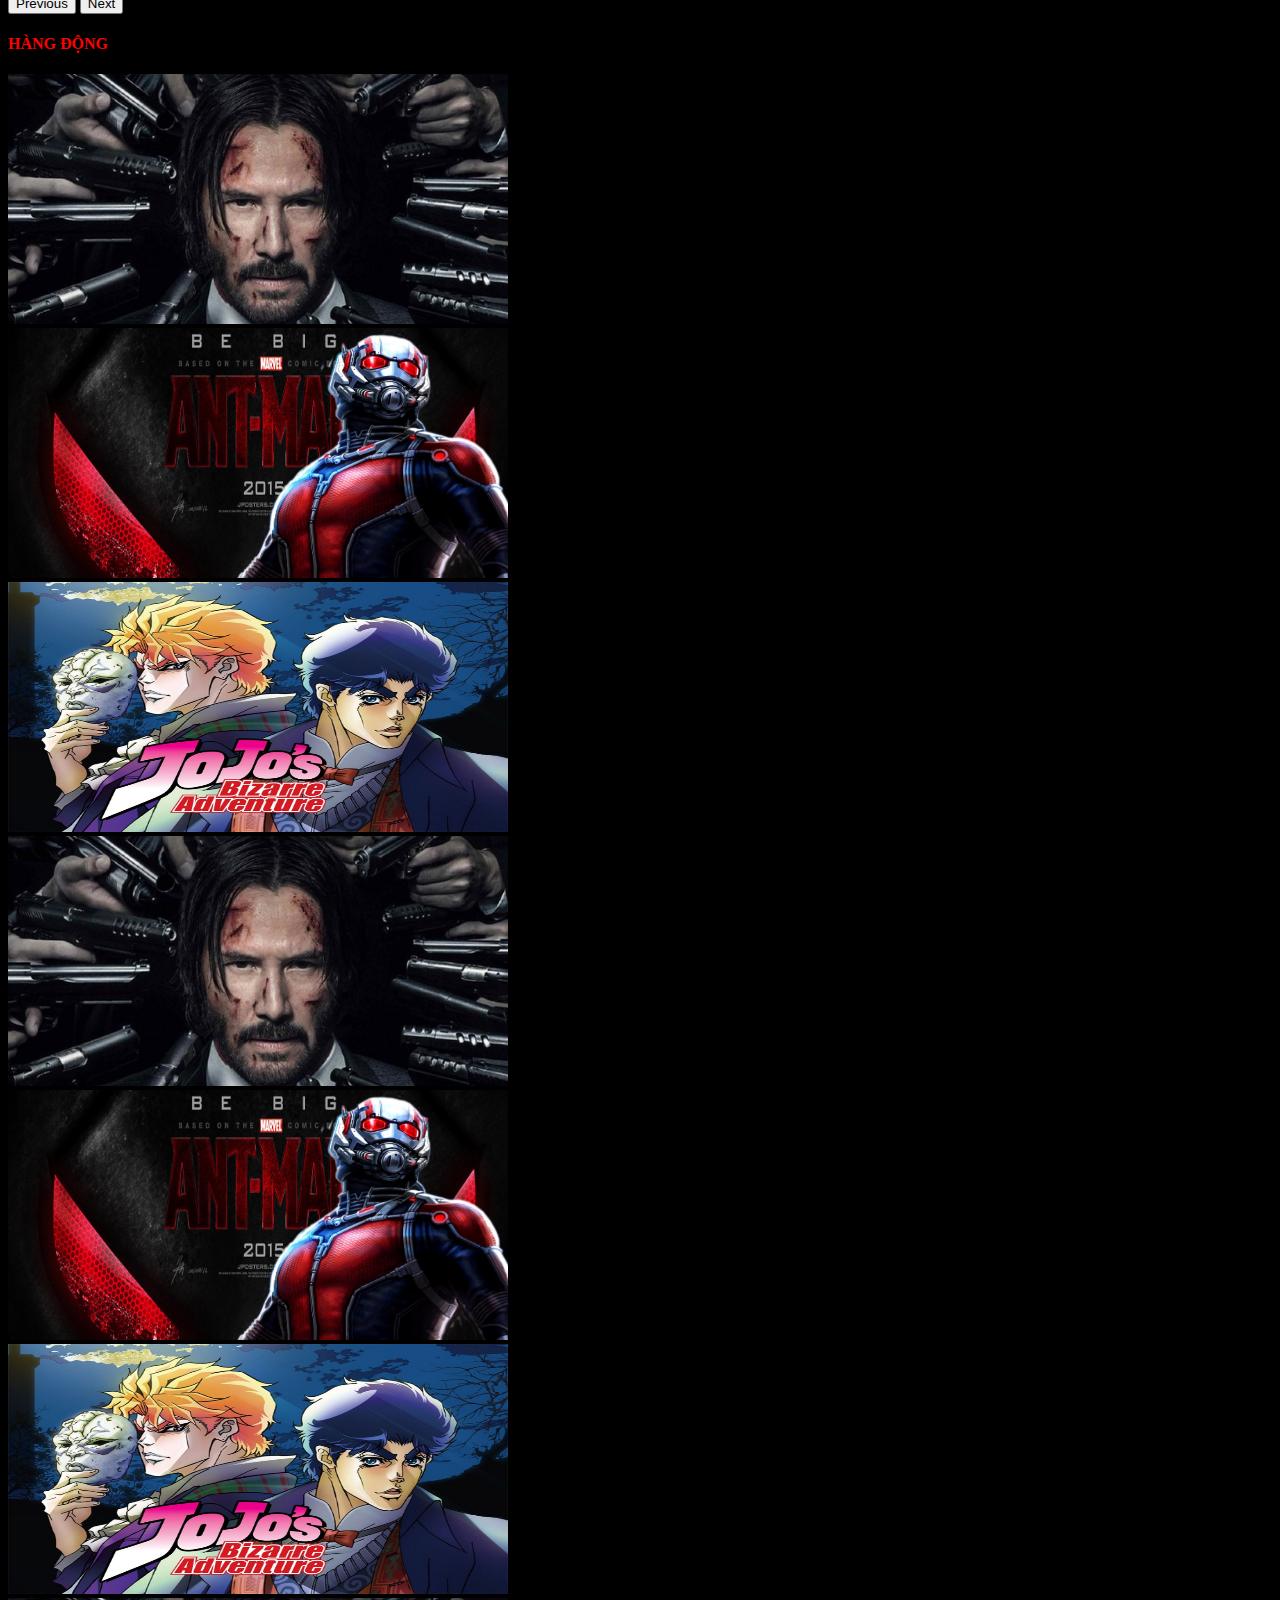
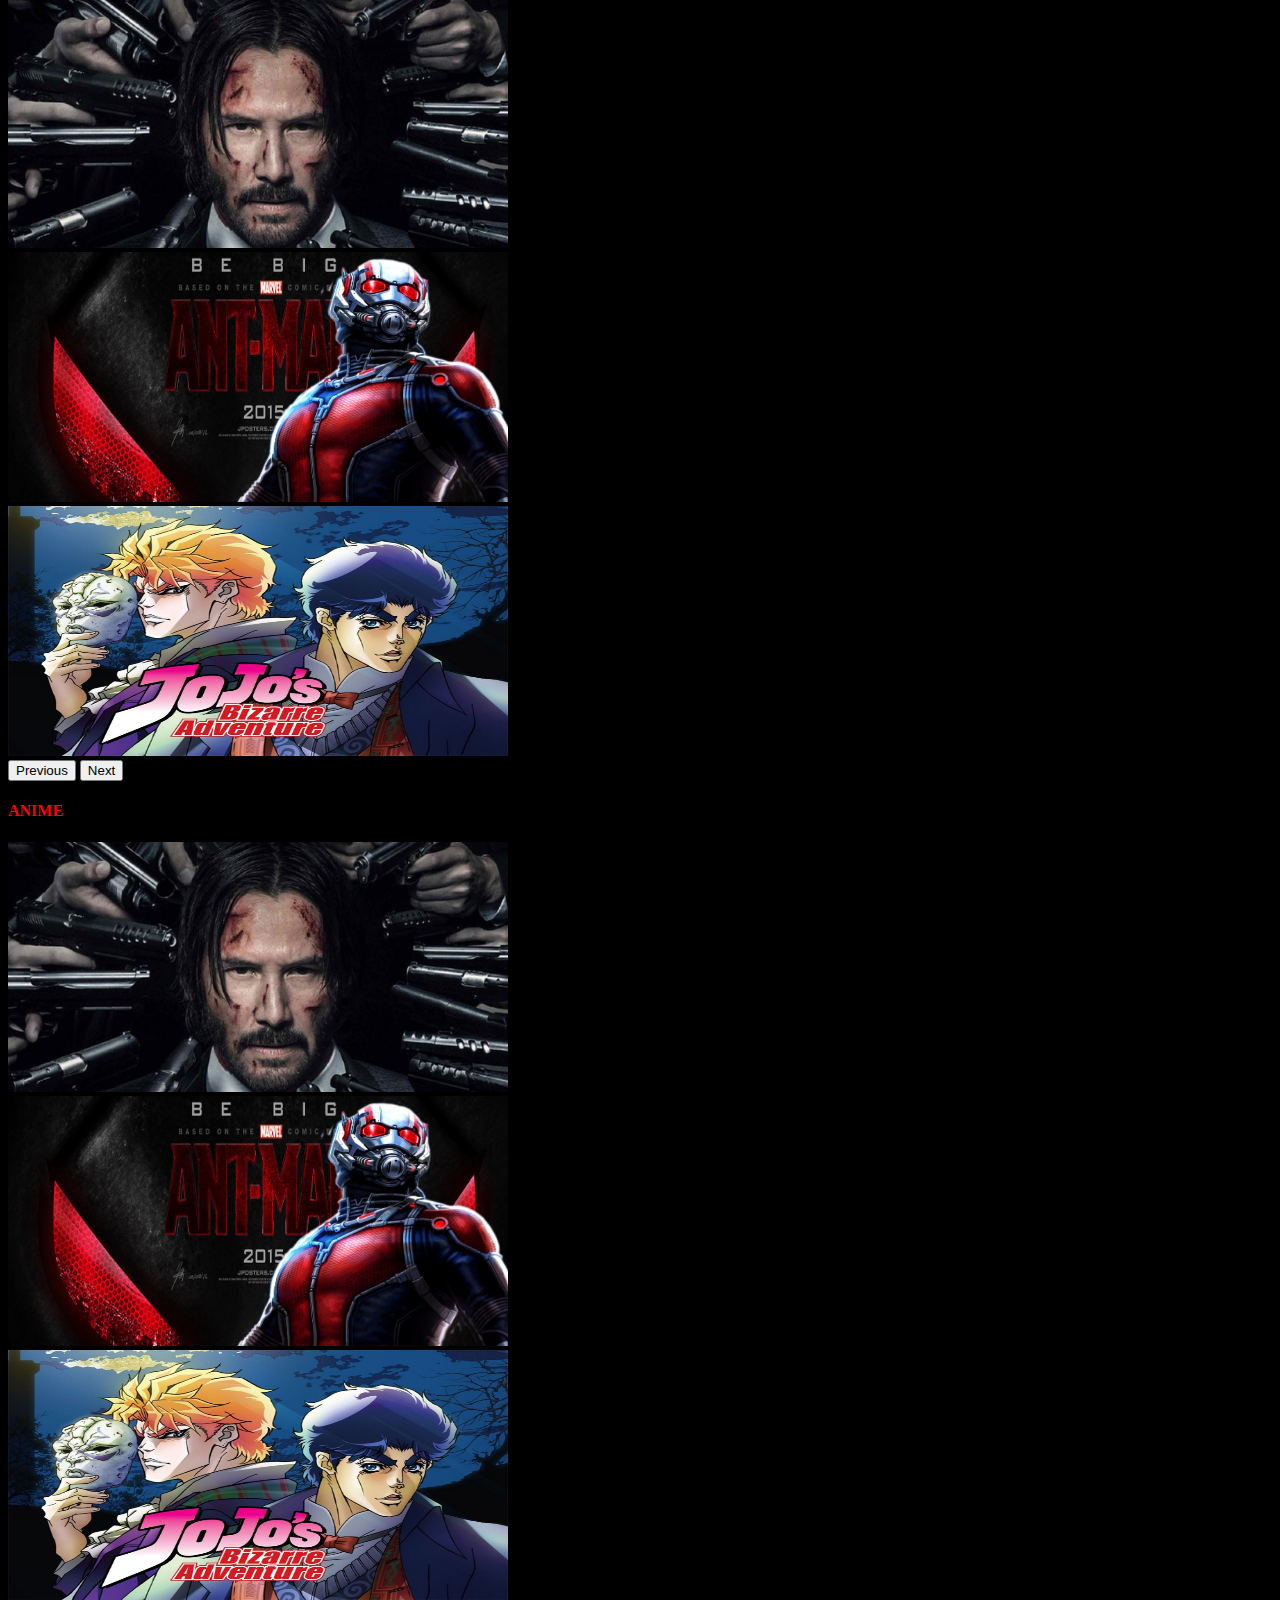
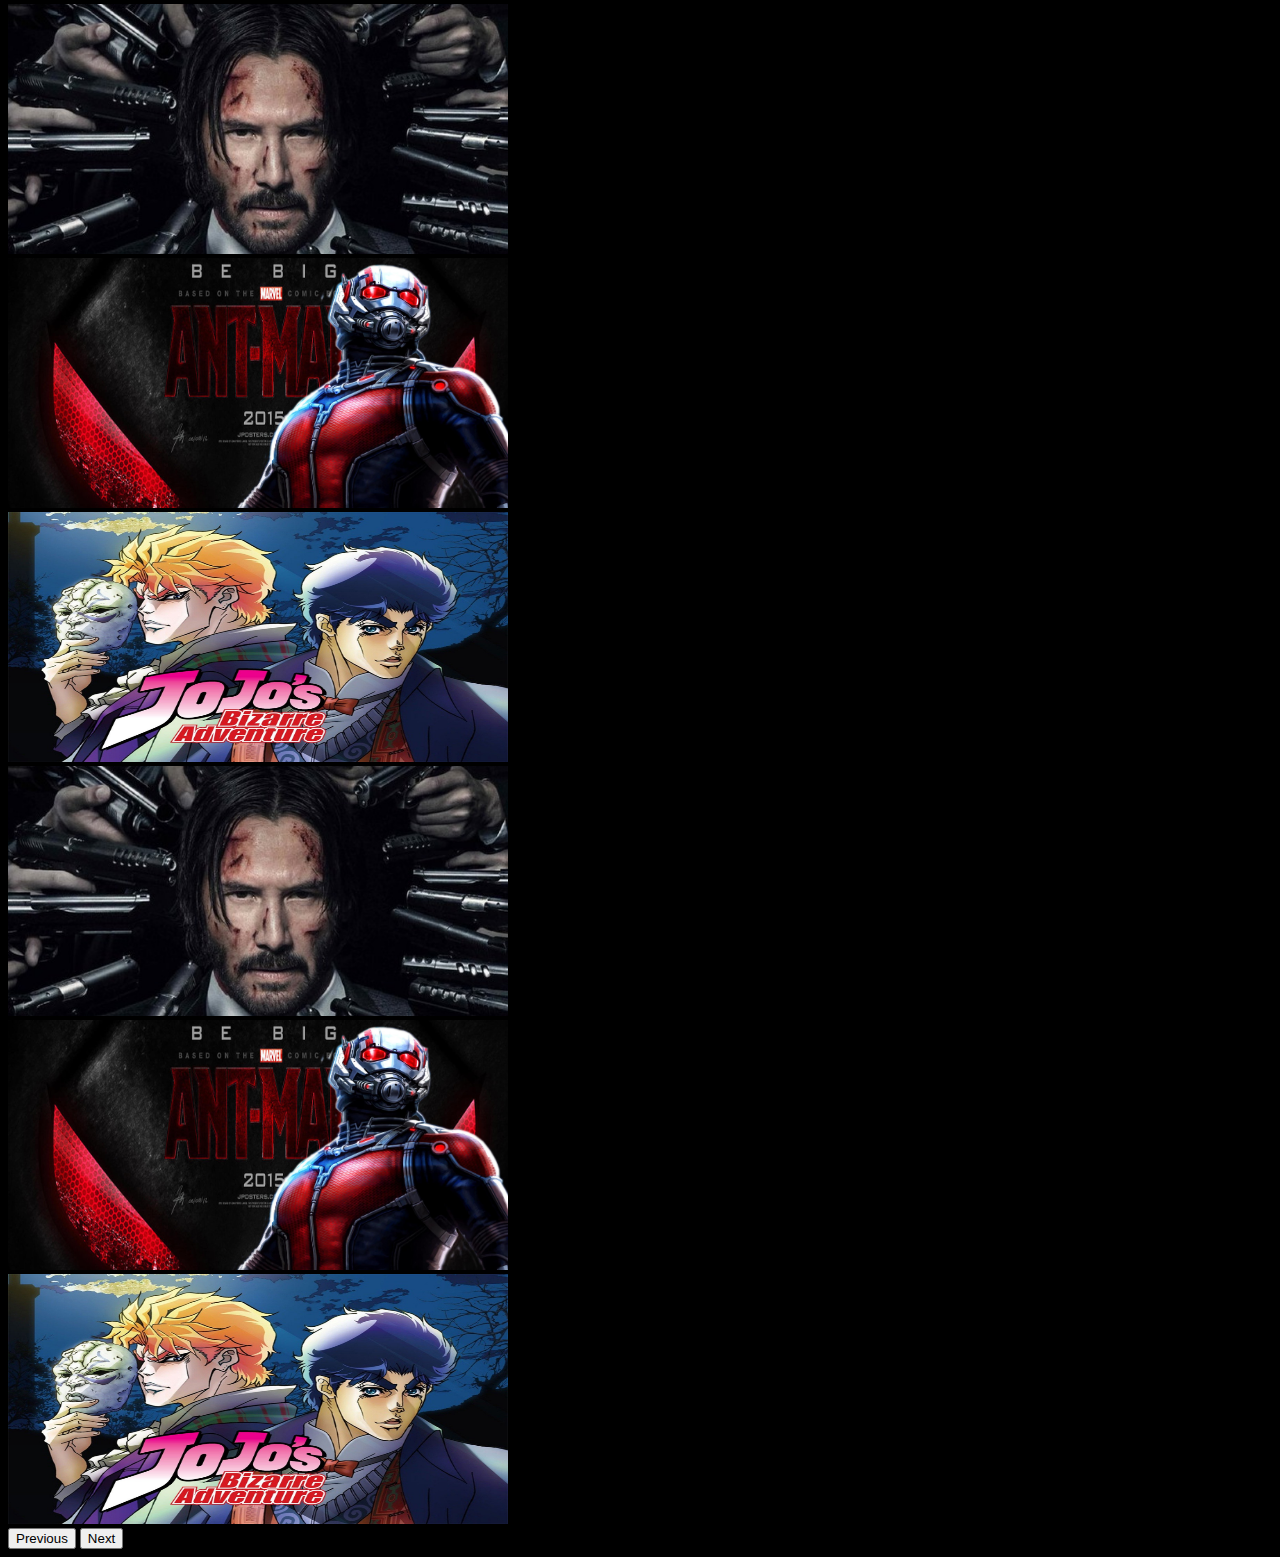
==== commit 6981d5ba: "signup-ajax" ====
--- a/frontend/home.html
+++ b/frontend/home.html
@@ -14,14 +14,13 @@
 
 <body style="background-color: black;">
   <!-- Navbar -->
-  <!-- Test push github -->
   <header class="container-fluid">
     <div class="row">
       <div class="col-md-12">
-        <nav class="navbar navbar-expand-lg navbar-light bg-light">
+        <nav class="navbar navbar-expand-lg navbar-dark bg-light">
           <div class="container-fluid" style="background-color: black;">
             <a class="navbar-brand" href="#">
-              <img src="assets/images/Netflix.jfif" alt="" class="images-fluid">
+              <img src="assets/images/Netflix.jfif" class="image-fluid" alt="">
             </a>
             <button class="navbar-toggler" type="button" data-bs-toggle="collapse"
               data-bs-target="#navbarSupportedContent" aria-controls="navbarSupportedContent" aria-expanded="false"
@@ -46,7 +45,9 @@
                   </a>
                   <ul class="dropdown-menu" aria-labelledby="navbarDropdown">
                     <li><a class="dropdown-item" href="#" style="color: red;">HÀNH ĐỘNG</a></li>
+                    <li><hr class="dropdown-divider"></li>
                     <li><a class="dropdown-item" href="#" style="color: red;">ANIME</a></li>
+                    <li><hr class="dropdown-divider"></li>
                     <li><a class="dropdown-item" href="#" style="color: red;">KINH DỊ</a></li>
                   </ul>
                 </li>
@@ -81,7 +82,7 @@
             </div>
             <div class="carousel-inner">
               <div class="carousel-item active">
-                <img src="assets/images/AntMan.jpg" class="d-block w-100 " alt="">
+                <img src="assets/images/AntMan.jpg" width="1265" height="600" class="d-block w-100" alt="">
                 <div class="carousel-caption d-none d-md-block">
                   <h5>NGƯỜI KIẾN</h5>
                   <p>Câu truyện kể về Scott Lang - một tên trộm vừa được ra tù và trở thành Người Kiến với bộ đồ có khả
@@ -89,7 +90,7 @@
                 </div>
               </div>
               <div class="carousel-item">
-                <img src="assets/images/Avengers-EndGame.jpg" class="d-block w-100 " alt="">
+                <img src="assets/images/Avengers-EndGame.jpg" width="1265"  height="600"  class="d-block w-100" alt="">
                 <div class="carousel-caption d-none d-md-block">
                   <h5>BIỆT ĐỘI BÁO THÙ: HỒI KẾT</h5>
                   <p>Sau cú búng tay của gã khổng lồ điên Thanos, một nửa dân số toàn bộ vũ trụ đã bị bay màu.
@@ -98,7 +99,7 @@
                 </div>
               </div>
               <div class="carousel-item">
-                <img src="assets/images/JonhWick.jpg" class="d-block w-100 " alt="">
+                <img src="assets/images/JonhWick.jpg" width="1265"  height="600" class="d-block w-100" alt="">
                 <div class="carousel-caption d-none d-md-block">
                   <h5>JONH WICK</h5>
                   <p>Jonh Wick - một sát thủ khét tiếng đã rửa tay gác kiếm - đang sống một cuộc sống yên ổn sau khi
@@ -108,6 +109,7 @@
                   </p>
                 </div>
               </div>
+
             </div>
             <button class="carousel-control-prev" type="button" data-bs-target="#carouselExampleCaptions"
               data-bs-slide="prev">
@@ -125,208 +127,176 @@
     </section>
   </main>
 
-  <!-- Phần đang làm -->
-  <section class="HotTrend_Slider container-fluid mt-3">
-    <h4 style="color: red;">NỔI BẬT</h4>
+  <!-- slider nổi bật -->
+  <section class="sub_post_slider container-fluid mt-5">
+    <h4 class="noibat mt-3" style="color: red;">NỔI BẬT</h4>
     <div id="carouselExampleControls" class="carousel slide" data-bs-ride="carousel">
       <div class="carousel-inner">
         <div class="carousel-item active">
           <div class="row">
-            <div class="col-md-3">
-              <img src="assets/images/JonhWick.jpg" class="images-fluid" alt="">
-            </div>
-            <div class="col-md-3 images-fluid">
-              <img src="assets/images/AntMan.jpg" class="images-fluid" alt="">
-            </div>
-            <div class="col-md-3 images-fluid">
-              <img src="assets/images/Avengers-EndGame.jpg" class="images-fluid" alt="">
-            </div>
-            <div class="col-md-3 images-fluid">
-              <img src="assets/images/Jojo'sBizarreAdventure.jpg" class="images-fluid" alt="">
-            </div>
-          </div>
-        </div>
-        <div class="carousel-item">
-          <div class="row">
-            <div class="col-md-3">
-              <img src="assets/images/JonhWick.jpg" class="images-fluid" alt="">
-            </div>
-            <div class="col-md-3 images-fluid">
-              <img src="assets/images/AntMan.jpg" class="images-fluid" alt="">
-            </div>
-            <div class="col-md-3 images-fluid">
-              <img src="assets/images/Avengers-EndGame.jpg" class="images-fluid" alt="">
-            </div>
-            <div class="col-md-3 images-fluid">
-              <img src="assets/images/Jojo'sBizarreAdventure.jpg" class="images-fluid" alt="">
-            </div>
-          </div>
-        </div>
-        <div class="carousel-item">
-          <div class="row">
-            <div class="col-md-3">
-              <img src="assets/images/JonhWick.jpg" class="images-fluid" alt="">
-            </div>
-            <div class="col-md-3 images-fluid">
-              <img src="assets/images/AntMan.jpg" class="images-fluid" alt="">
-            </div>
-            <div class="col-md-3 images-fluid">
-              <img src="assets/images/Avengers-EndGame.jpg" class="images-fluid" alt="">
-            </div>
-            <div class="col-md-3 images-fluid">
-              <img src="assets/images/Jojo'sBizarreAdventure.jpg" class="images-fluid" alt="">
-            </div>
-          </div>
-        </div>
-      </div>
-      <button class="carousel-control-prev" type="button" data-bs-target="#carouselExampleControls"
-        data-bs-slide="prev">
+            <div class="col-md-4">
+              <img src="assets/images/JonhWick.jpg" width="500" height="250" class="d-block w-100" alt="">
+            </div>
+            <div class="col-md-4">
+              <img src="assets/images/AntMan.jpg" width="500" height="250" class="d-block w-100 " alt="">
+            </div>
+            <div class="col-md-4">
+              <img src="assets/images/Jojo'sBizarreAdventure.jpg" width="500" height="250" class="d-block w-100" alt="">
+            </div>
+          </div>
+        </div>
+
+        <div class="carousel-item">
+          <div class="row">
+            <div class="col-md-4">
+              <img src="assets/images/JonhWick.jpg" width="500" height="250" class="d-block w-100" alt="">
+            </div>
+            <div class="col-md-4">
+              <img src="assets/images/AntMan.jpg" width="500" height="250" class="d-block w-100 " alt="">
+            </div>
+            <div class="col-md-4">
+              <img src="assets/images/Jojo'sBizarreAdventure.jpg" width="500" height="250" class="d-block w-100" alt="">
+            </div>
+          </div>
+        </div>
+        <div class="carousel-item">
+          <div class="row">
+            <div class="col-md-4">
+              <img src="assets/images/JonhWick.jpg" width="500" height="250" class="d-block w-100" alt="">
+            </div>
+            <div class="col-md-4">
+              <img src="assets/images/AntMan.jpg" width="500" height="250" class="d-block w-100 " alt="">
+            </div>
+            <div class="col-md-4">
+              <img src="assets/images/Jojo'sBizarreAdventure.jpg" width="500" height="250" class="d-block w-100" alt="">
+            </div>
+          </div>
+        </div>
+      </div>
+      <button class="carousel-control-prev" type="button" data-bs-target="#carouselExampleControls" data-bs-slide="prev">
         <span class="carousel-control-prev-icon" aria-hidden="true"></span>
         <span class="visually-hidden">Previous</span>
       </button>
-      <button class="carousel-control-next" type="button" data-bs-target="#carouselExampleControls"
-        data-bs-slide="next">
+      <button class="carousel-control-next" type="button" data-bs-target="#carouselExampleControls" data-bs-slide="next">
         <span class="carousel-control-next-icon" aria-hidden="true"></span>
         <span class="visually-hidden">Next</span>
       </button>
     </div>
   </section>
 
-  <section class="TVSeries_Slider container-fluid mt-3">
-    <h4 style="color: red;">PHIM TRUYỀN HÌNH</h4>
+<!-- slider phù hợp với bạn-->
+  <section class="sub_post_slider_1 container-fluid">
+    <h4 class="noibat mt-3" style="color: red;">HÀNG ĐỘNG</h4>
     <div id="carouselExampleControls" class="carousel slide" data-bs-ride="carousel">
       <div class="carousel-inner">
         <div class="carousel-item active">
           <div class="row">
-            <div class="col-md-3">
-              <img src="assets/images/JonhWick.jpg" class="images-fluid" alt="">
-            </div>
-            <div class="col-md-3 images-fluid">
-              <img src="assets/images/AntMan.jpg" class="images-fluid" alt="">
-            </div>
-            <div class="col-md-3 images-fluid">
-              <img src="assets/images/Avengers-EndGame.jpg" class="images-fluid" alt="">
-            </div>
-            <div class="col-md-3 images-fluid">
-              <img src="assets/images/Jojo'sBizarreAdventure.jpg" class="images-fluid" alt="">
-            </div>
-          </div>
-        </div>
-        <div class="carousel-item">
-          <div class="row">
-            <div class="col-md-3">
-              <img src="assets/images/JonhWick.jpg" class="images-fluid" alt="">
-            </div>
-            <div class="col-md-3 images-fluid">
-              <img src="assets/images/AntMan.jpg" class="images-fluid" alt="">
-            </div>
-            <div class="col-md-3 images-fluid">
-              <img src="assets/images/Avengers-EndGame.jpg" class="images-fluid" alt="">
-            </div>
-            <div class="col-md-3 images-fluid">
-              <img src="assets/images/Jojo'sBizarreAdventure.jpg" class="images-fluid" alt="">
-            </div>
-          </div>
-        </div>
-        <div class="carousel-item">
-          <div class="row">
-            <div class="col-md-3">
-              <img src="assets/images/JonhWick.jpg" class="images-fluid" alt="">
-            </div>
-            <div class="col-md-3 images-fluid">
-              <img src="assets/images/AntMan.jpg" class="images-fluid" alt="">
-            </div>
-            <div class="col-md-3 images-fluid">
-              <img src="assets/images/Avengers-EndGame.jpg" class="images-fluid" alt="">
-            </div>
-            <div class="col-md-3 images-fluid">
-              <img src="assets/images/Jojo'sBizarreAdventure.jpg" class="images-fluid" alt="">
-            </div>
-          </div>
-        </div>
-      </div>
-      <button class="carousel-control-prev" type="button" data-bs-target="#carouselExampleControls"
-        data-bs-slide="prev">
+            <div class="col-md-4">
+              <img src="assets/images/JonhWick.jpg" width="500" height="250" class="d-block w-100" alt="">
+            </div>
+            <div class="col-md-4">
+              <img src="assets/images/AntMan.jpg" width="500" height="250" class="d-block w-100 " alt="">
+            </div>
+            <div class="col-md-4">
+              <img src="assets/images/Jojo'sBizarreAdventure.jpg" width="500" height="250" class="d-block w-100" alt="">
+            </div>
+          </div>
+        </div>
+
+        <div class="carousel-item">
+          <div class="row">
+            <div class="col-md-4">
+              <img src="assets/images/JonhWick.jpg" width="500" height="250" class="d-block w-100" alt="">
+            </div>
+            <div class="col-md-4">
+              <img src="assets/images/AntMan.jpg" width="500" height="250" class="d-block w-100 " alt="">
+            </div>
+            <div class="col-md-4">
+              <img src="assets/images/Jojo'sBizarreAdventure.jpg" width="500" height="250" class="d-block w-100" alt="">
+            </div>
+          </div>
+        </div>
+        <div class="carousel-item">
+          <div class="row">
+            <div class="col-md-4">
+              <img src="assets/images/JonhWick.jpg" width="500" height="250" class="d-block w-100" alt="">
+            </div>
+            <div class="col-md-4">
+              <img src="assets/images/AntMan.jpg" width="500" height="250" class="d-block w-100 " alt="">
+            </div>
+            <div class="col-md-4">
+              <img src="assets/images/Jojo'sBizarreAdventure.jpg" width="500" height="250" class="d-block w-100" alt="">
+            </div>
+          </div>
+        </div>
+      </div>
+      <button class="carousel-control-prev" type="button" data-bs-target="#carouselExampleControls" data-bs-slide="prev">
         <span class="carousel-control-prev-icon" aria-hidden="true"></span>
         <span class="visually-hidden">Previous</span>
       </button>
-      <button class="carousel-control-next" type="button" data-bs-target="#carouselExampleControls"
-        data-bs-slide="next">
+      <button class="carousel-control-next" type="button" data-bs-target="#carouselExampleControls" data-bs-slide="next">
         <span class="carousel-control-next-icon" aria-hidden="true"></span>
         <span class="visually-hidden">Next</span>
       </button>
     </div>
   </section>
 
-  <section class="Movies_Slider container-fluid mt-3">
-    <h4 style="color: red;">PHIM CHIẾU RẠP</h4>
+  <!-- SLIDER anime -->
+  <section class="sub_post_slider_2 container-fluid">
+    <h4 class="noibat mt-3" style="color: red;">ANIME</h4>
     <div id="carouselExampleControls" class="carousel slide" data-bs-ride="carousel">
       <div class="carousel-inner">
         <div class="carousel-item active">
           <div class="row">
-            <div class="col-md-3">
-              <img src="assets/images/JonhWick.jpg" class="images-fluid" alt="">
-            </div>
-            <div class="col-md-3 images-fluid">
-              <img src="assets/images/AntMan.jpg" class="images-fluid" alt="">
-            </div>
-            <div class="col-md-3 images-fluid">
-              <img src="assets/images/Avengers-EndGame.jpg" class="images-fluid" alt="">
-            </div>
-            <div class="col-md-3 images-fluid">
-              <img src="assets/images/Jojo'sBizarreAdventure.jpg" class="images-fluid" alt="">
-            </div>
-          </div>
-        </div>
-
-        <div class="carousel-item">
-          <div class="row">
-            <div class="col-md-3">
-              <img src="assets/images/JonhWick.jpg" class="images-fluid" alt="">
-            </div>
-            <div class="col-md-3 images-fluid">
-              <img src="assets/images/AntMan.jpg" class="images-fluid" alt="">
-            </div>
-            <div class="col-md-3 images-fluid">
-              <img src="assets/images/Avengers-EndGame.jpg" class="images-fluid" alt="">
-            </div>
-            <div class="col-md-3 images-fluid">
-              <img src="assets/images/Jojo'sBizarreAdventure.jpg" class="images-fluid" alt="">
-            </div>
-          </div>
-        </div>
-
-        <div class="carousel-item">
-          <div class="row">
-            <div class="col-md-3">
-              <img src="assets/images/JonhWick.jpg" class="images-fluid" alt="">
-            </div>
-            <div class="col-md-3 images-fluid">
-              <img src="assets/images/AntMan.jpg" class="images-fluid" alt="">
-            </div>
-            <div class="col-md-3 images-fluid">
-              <img src="assets/images/Avengers-EndGame.jpg" class="images-fluid" alt="">
-            </div>
-            <div class="col-md-3 images-fluid">
-              <img src="assets/images/Jojo'sBizarreAdventure.jpg" class="images-fluid" alt="">
-            </div>
-          </div>
-        </div>
-      </div>
-
-      <button class="carousel-control-prev" type="button" data-bs-target="#carouselExampleControls"
-        data-bs-slide="prev">
+            <div class="col-md-4">
+              <img src="assets/images/JonhWick.jpg" width="500" height="250" class="d-block w-100" alt="">
+            </div>
+            <div class="col-md-4">
+              <img src="assets/images/AntMan.jpg" width="500" height="250" class="d-block w-100 " alt="">
+            </div>
+            <div class="col-md-4">
+              <img src="assets/images/Jojo'sBizarreAdventure.jpg" width="500" height="250" class="d-block w-100" alt="">
+            </div>
+          </div>
+        </div>
+
+        <div class="carousel-item">
+          <div class="row">
+            <div class="col-md-4">
+              <img src="assets/images/JonhWick.jpg" width="500" height="250" class="d-block w-100" alt="">
+            </div>
+            <div class="col-md-4">
+              <img src="assets/images/AntMan.jpg" width="500" height="250" class="d-block w-100 " alt="">
+            </div>
+            <div class="col-md-4">
+              <img src="assets/images/Jojo'sBizarreAdventure.jpg" width="500" height="250" class="d-block w-100" alt="">
+            </div>
+          </div>
+        </div>
+        <div class="carousel-item">
+          <div class="row">
+            <div class="col-md-4">
+              <img src="assets/images/JonhWick.jpg" width="500" height="250" class="d-block w-100" alt="">
+            </div>
+            <div class="col-md-4">
+              <img src="assets/images/AntMan.jpg" width="500" height="250" class="d-block w-100 " alt="">
+            </div>
+            <div class="col-md-4">
+              <img src="assets/images/Jojo'sBizarreAdventure.jpg" width="500" height="250" class="d-block w-100" alt="">
+            </div>
+          </div>
+        </div>
+      </div>
+      <button class="carousel-control-prev" type="button" data-bs-target="#carouselExampleControls" data-bs-slide="prev">
         <span class="carousel-control-prev-icon" aria-hidden="true"></span>
         <span class="visually-hidden">Previous</span>
       </button>
-      <button class="carousel-control-next" type="button" data-bs-target="#carouselExampleControls"
-        data-bs-slide="next">
+      <button class="carousel-control-next" type="button" data-bs-target="#carouselExampleControls" data-bs-slide="next">
         <span class="carousel-control-next-icon" aria-hidden="true"></span>
         <span class="visually-hidden">Next</span>
       </button>
     </div>
   </section>
-  <!-- phần đang làm -->
 
   <script src="https://cdn.jsdelivr.net/npm/bootstrap@5.1.3/dist/js/bootstrap.bundle.min.js"
     integrity="sha384-ka7Sk0Gln4gmtz2MlQnikT1wXgYsOg+OMhuP+IlRH9sENBO0LRn5q+8nbTov4+1p"
--- a/frontend/assets/css/style_home.css
+++ b/frontend/assets/css/style_home.css
@@ -12,11 +12,8 @@
     margin: 0;
 }
 
-.images-fluid{
-    max-width: 50%;
+header .image-fluid{
+    max-width: 0%;
 }
 
 /*CSS for main*/
-.main_container{
-    max-width: 100%;
-}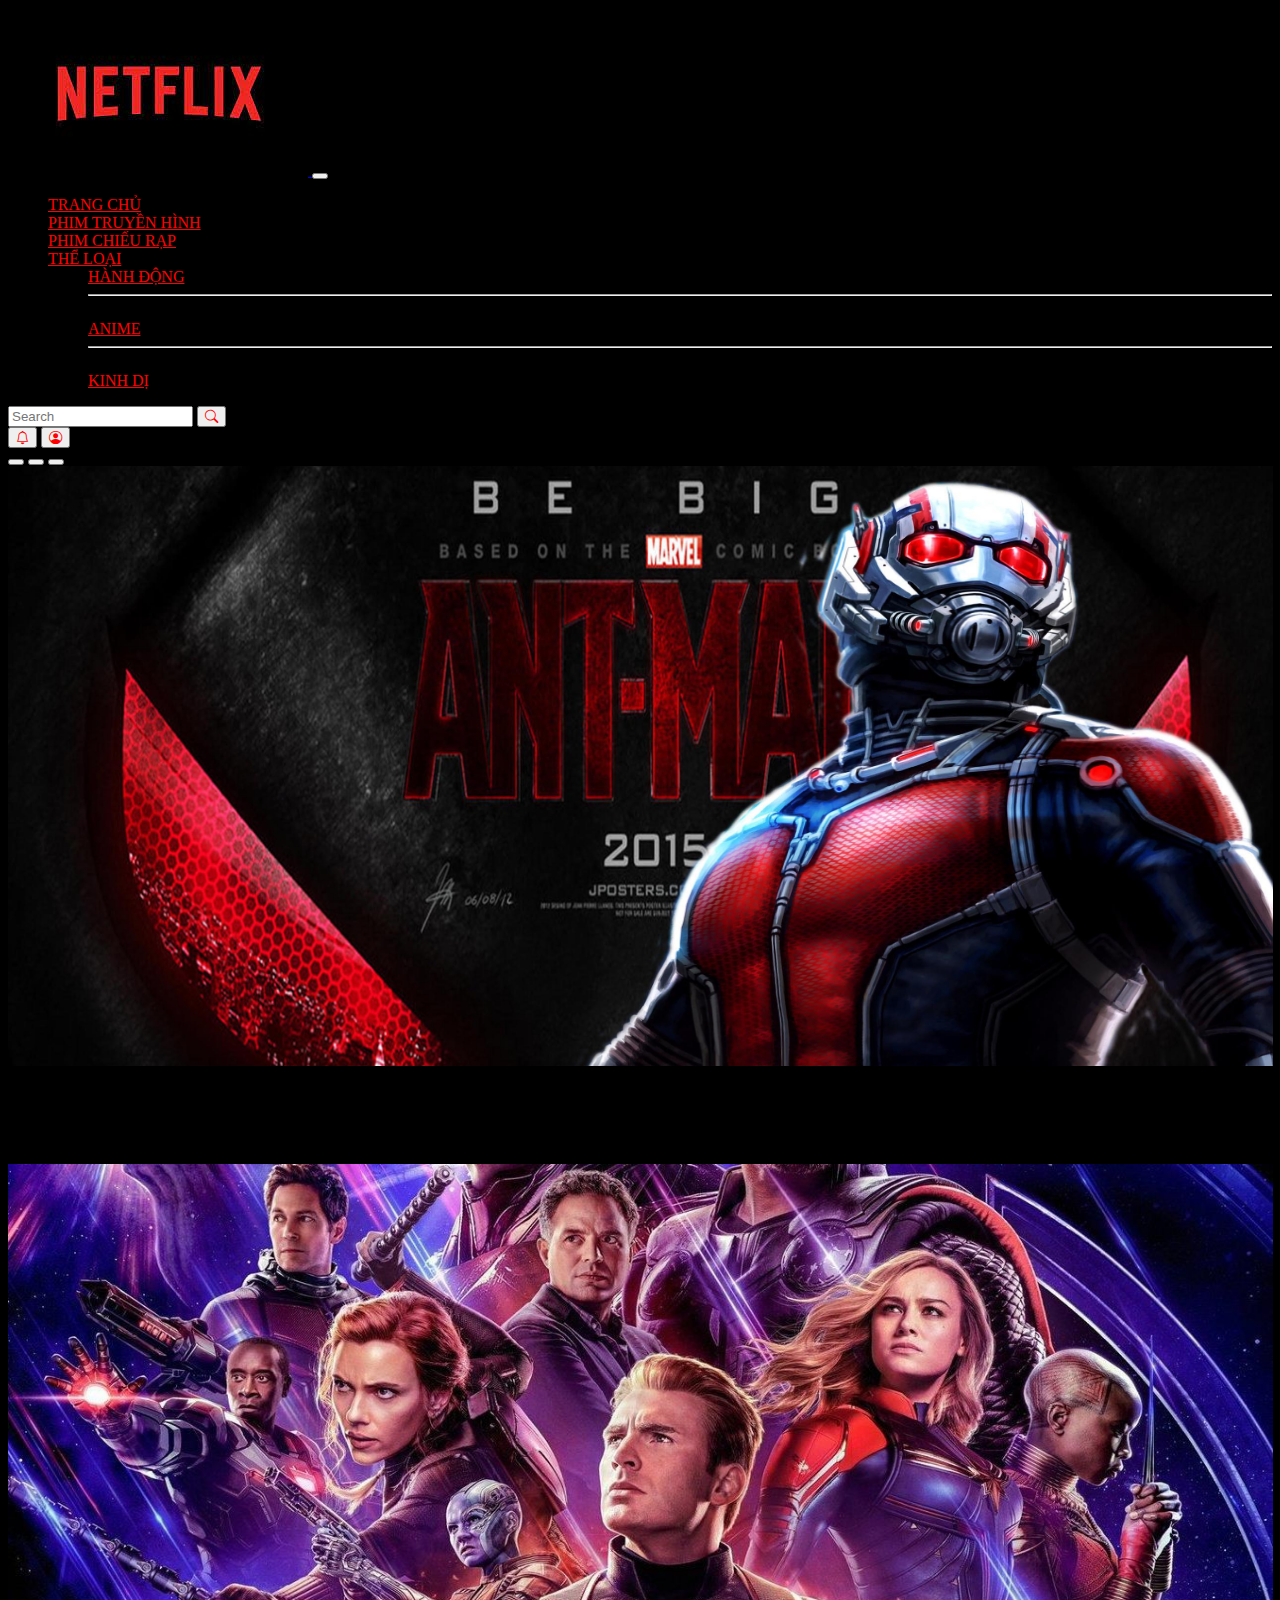
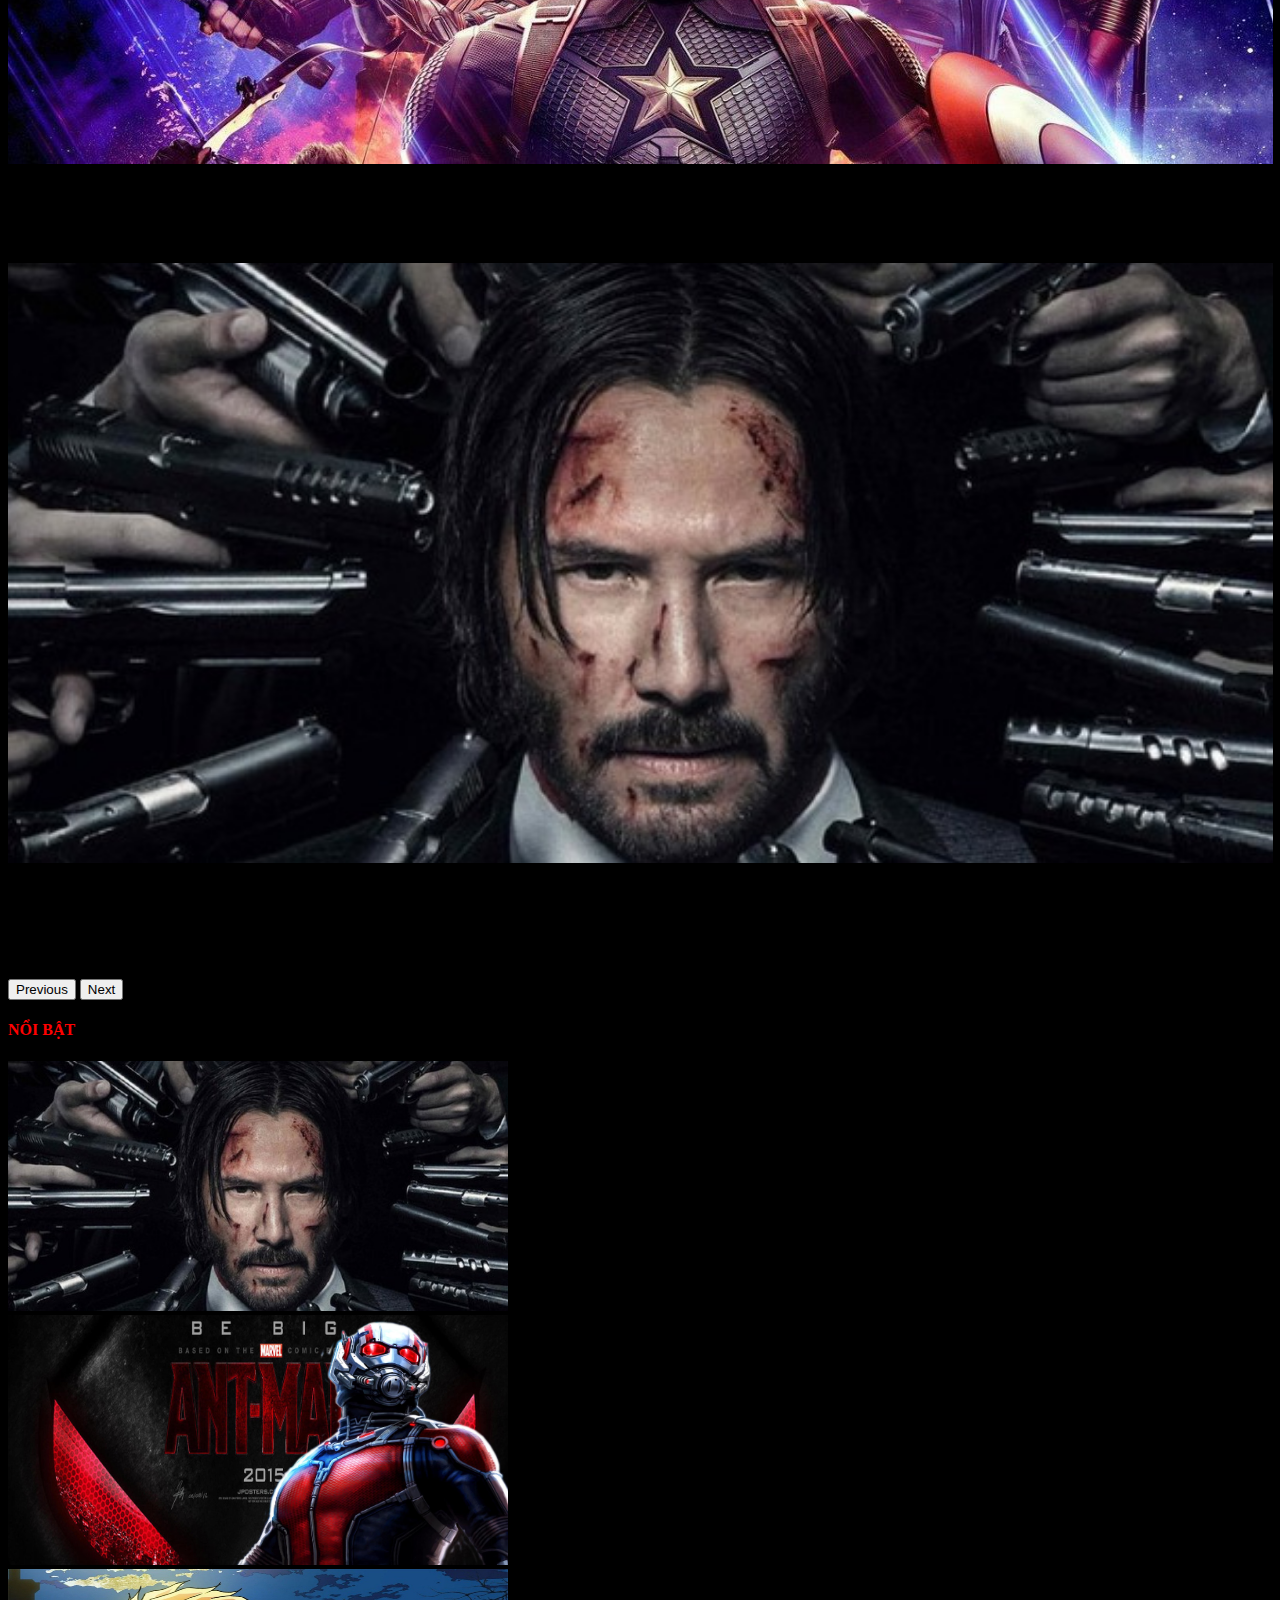
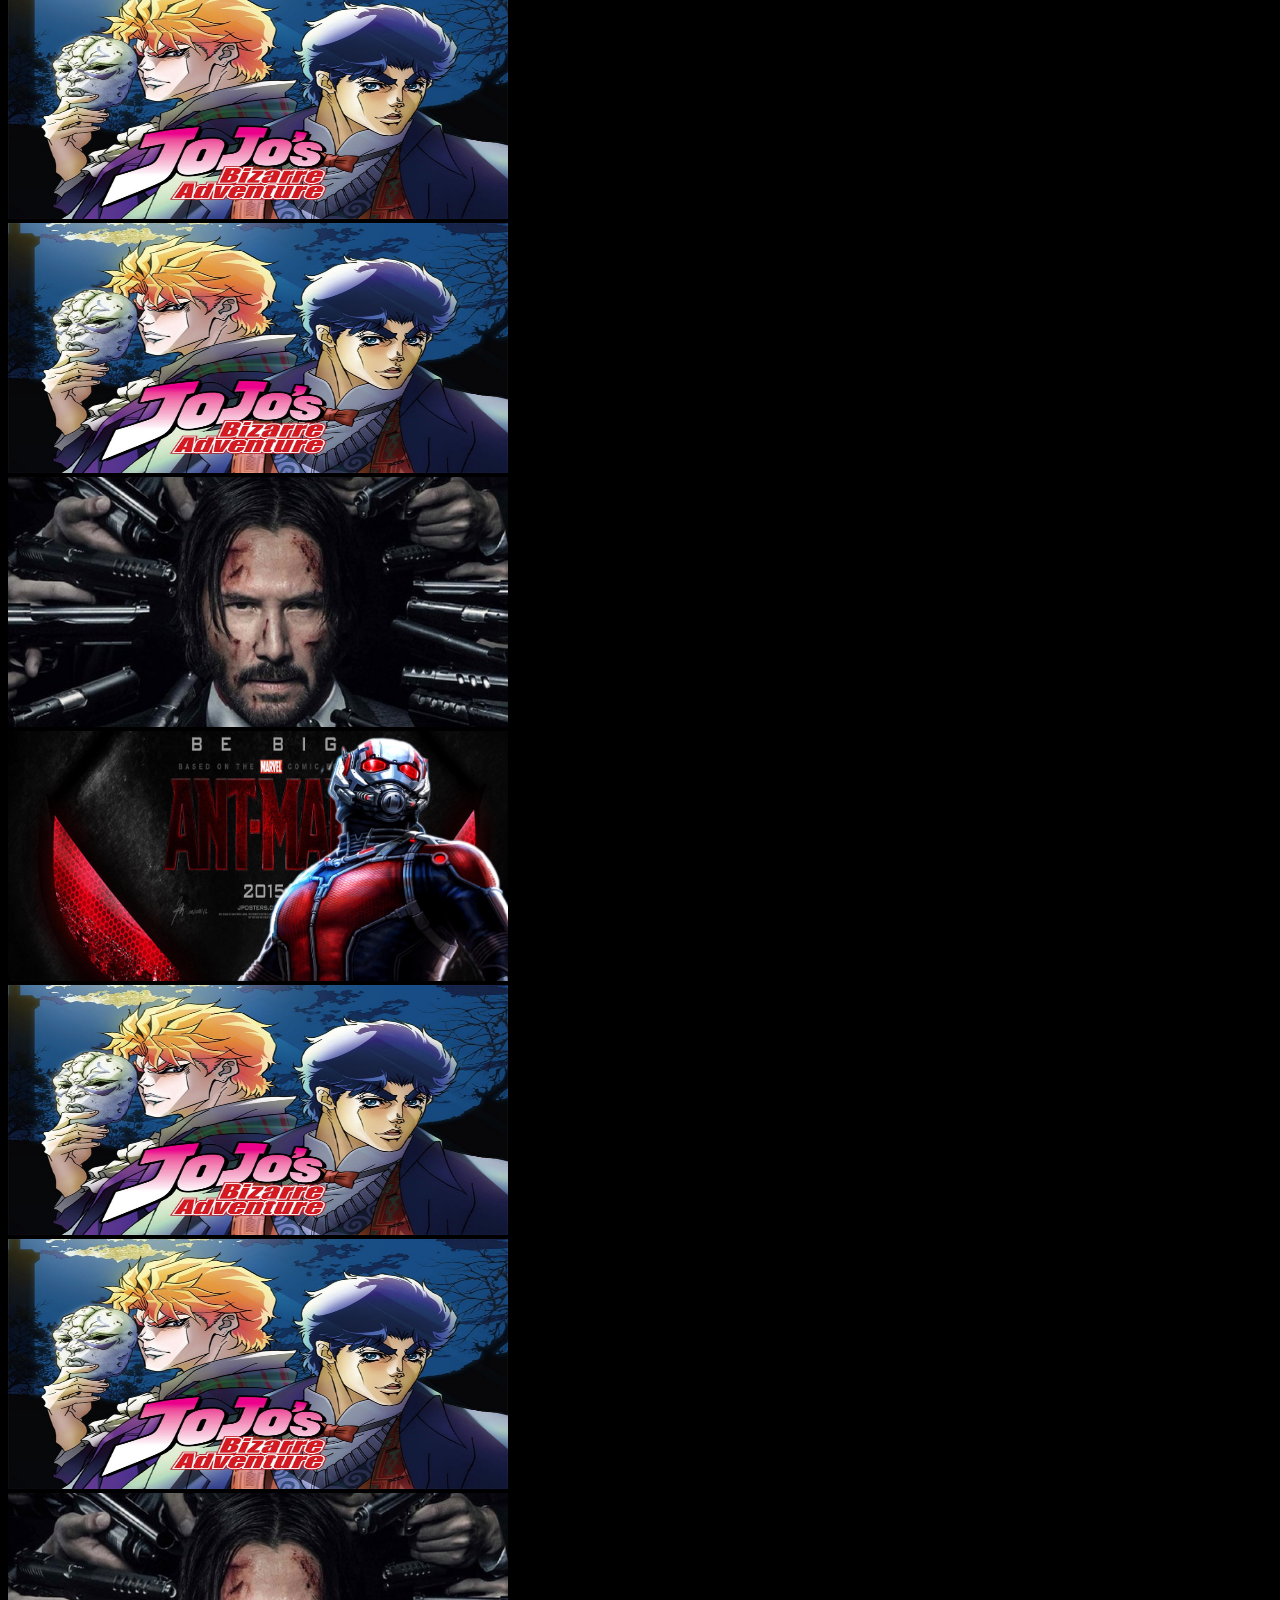
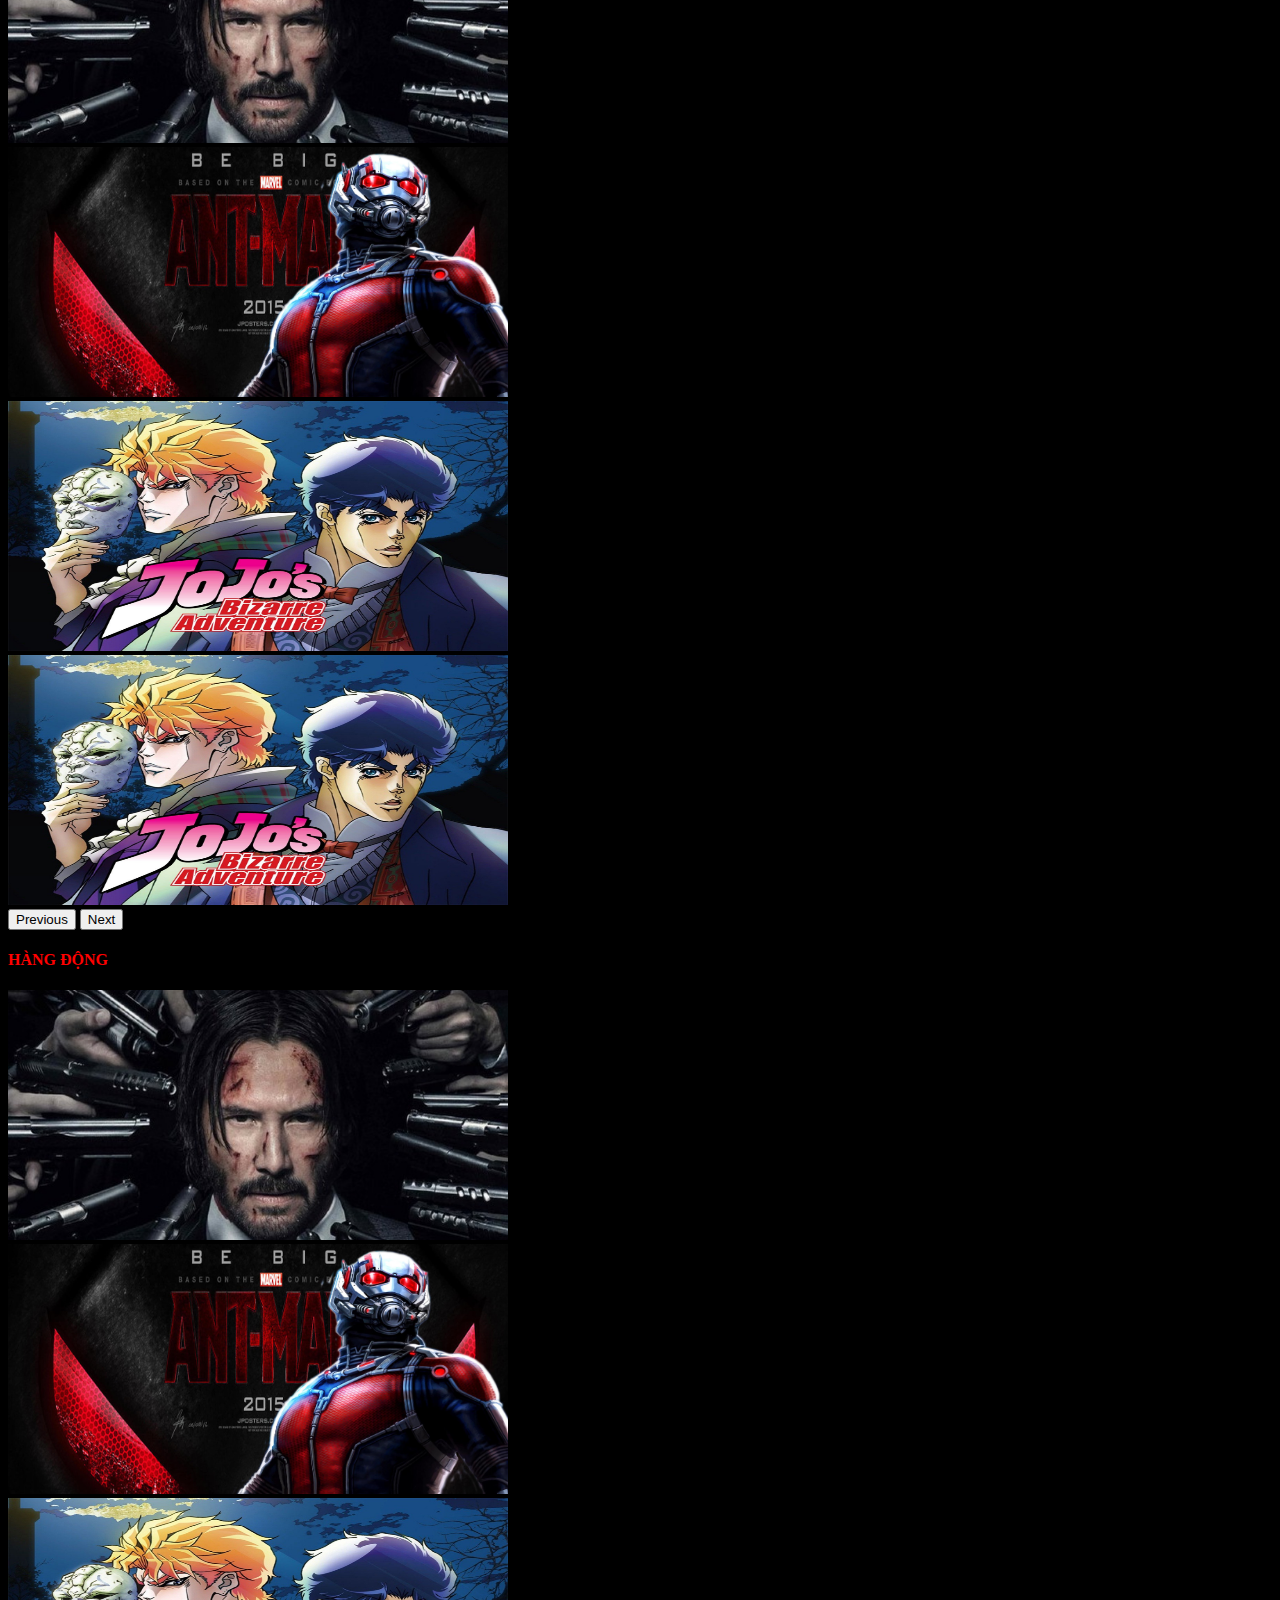
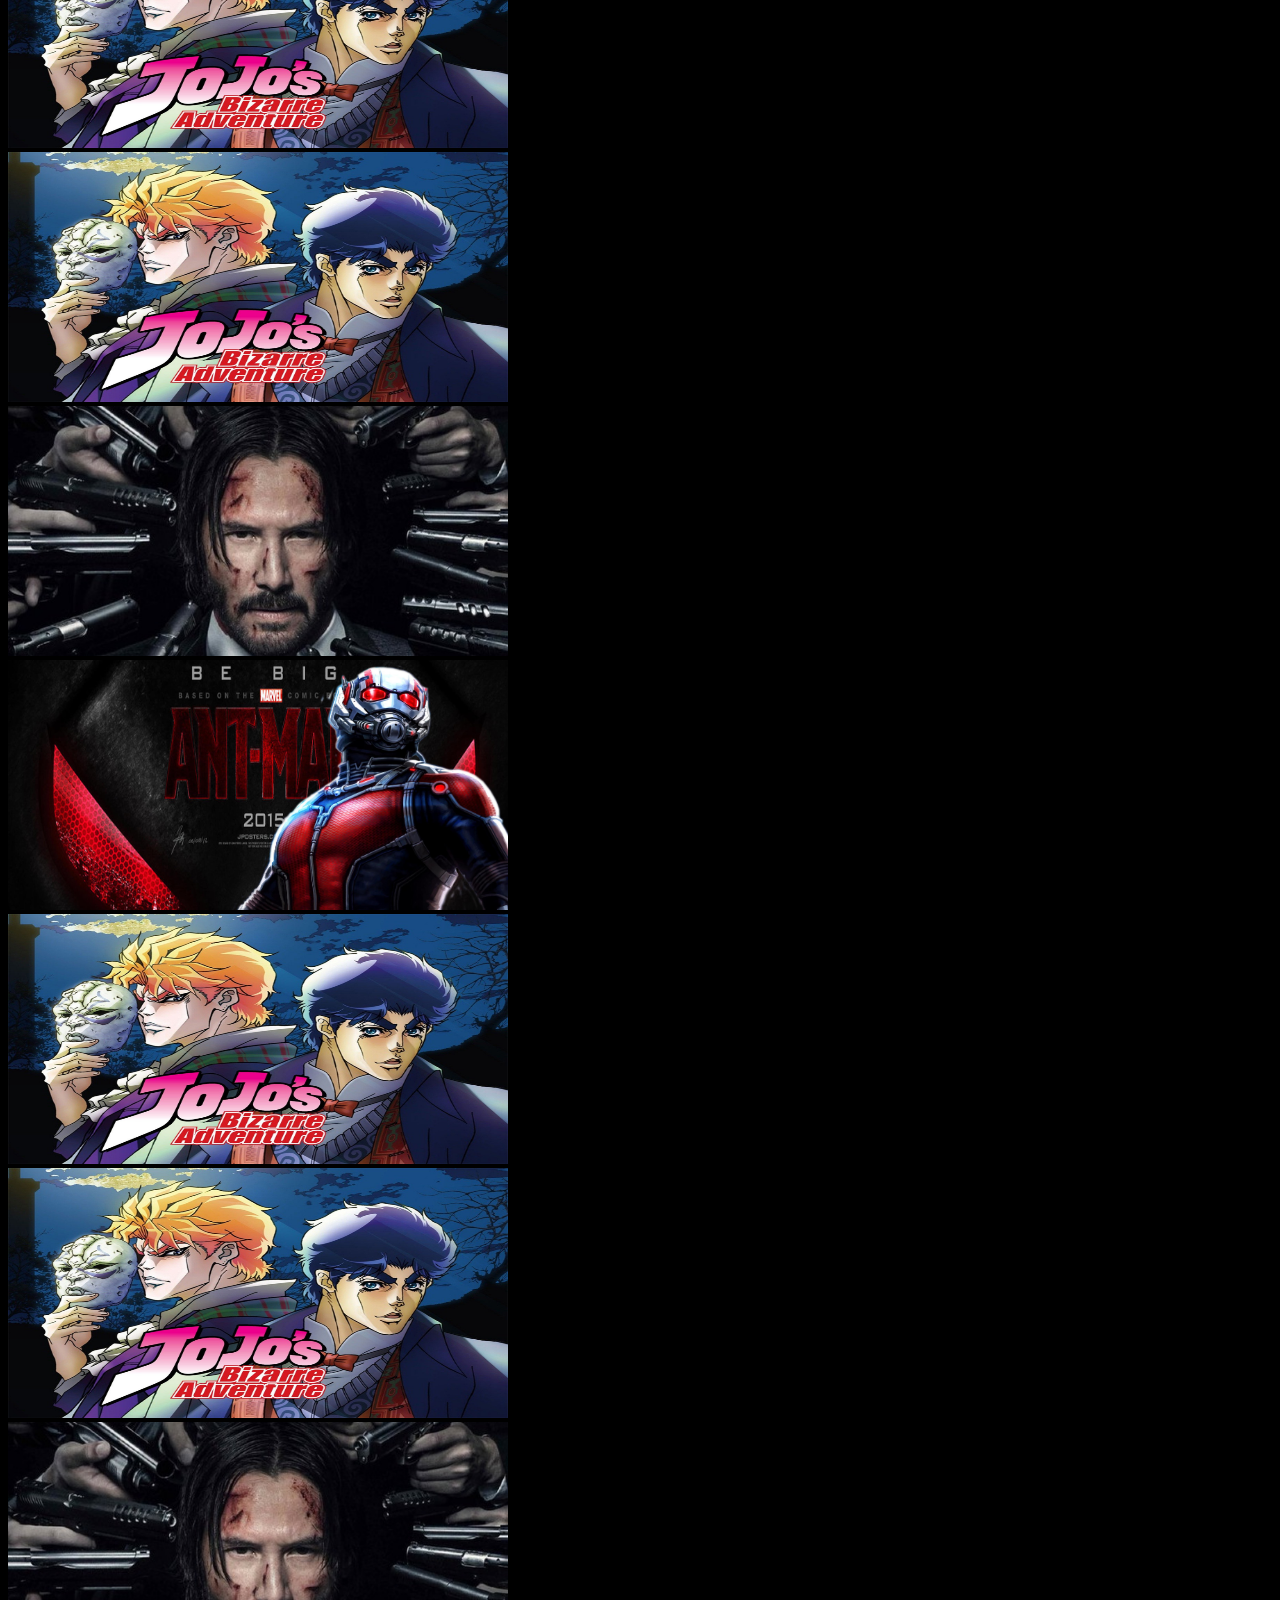
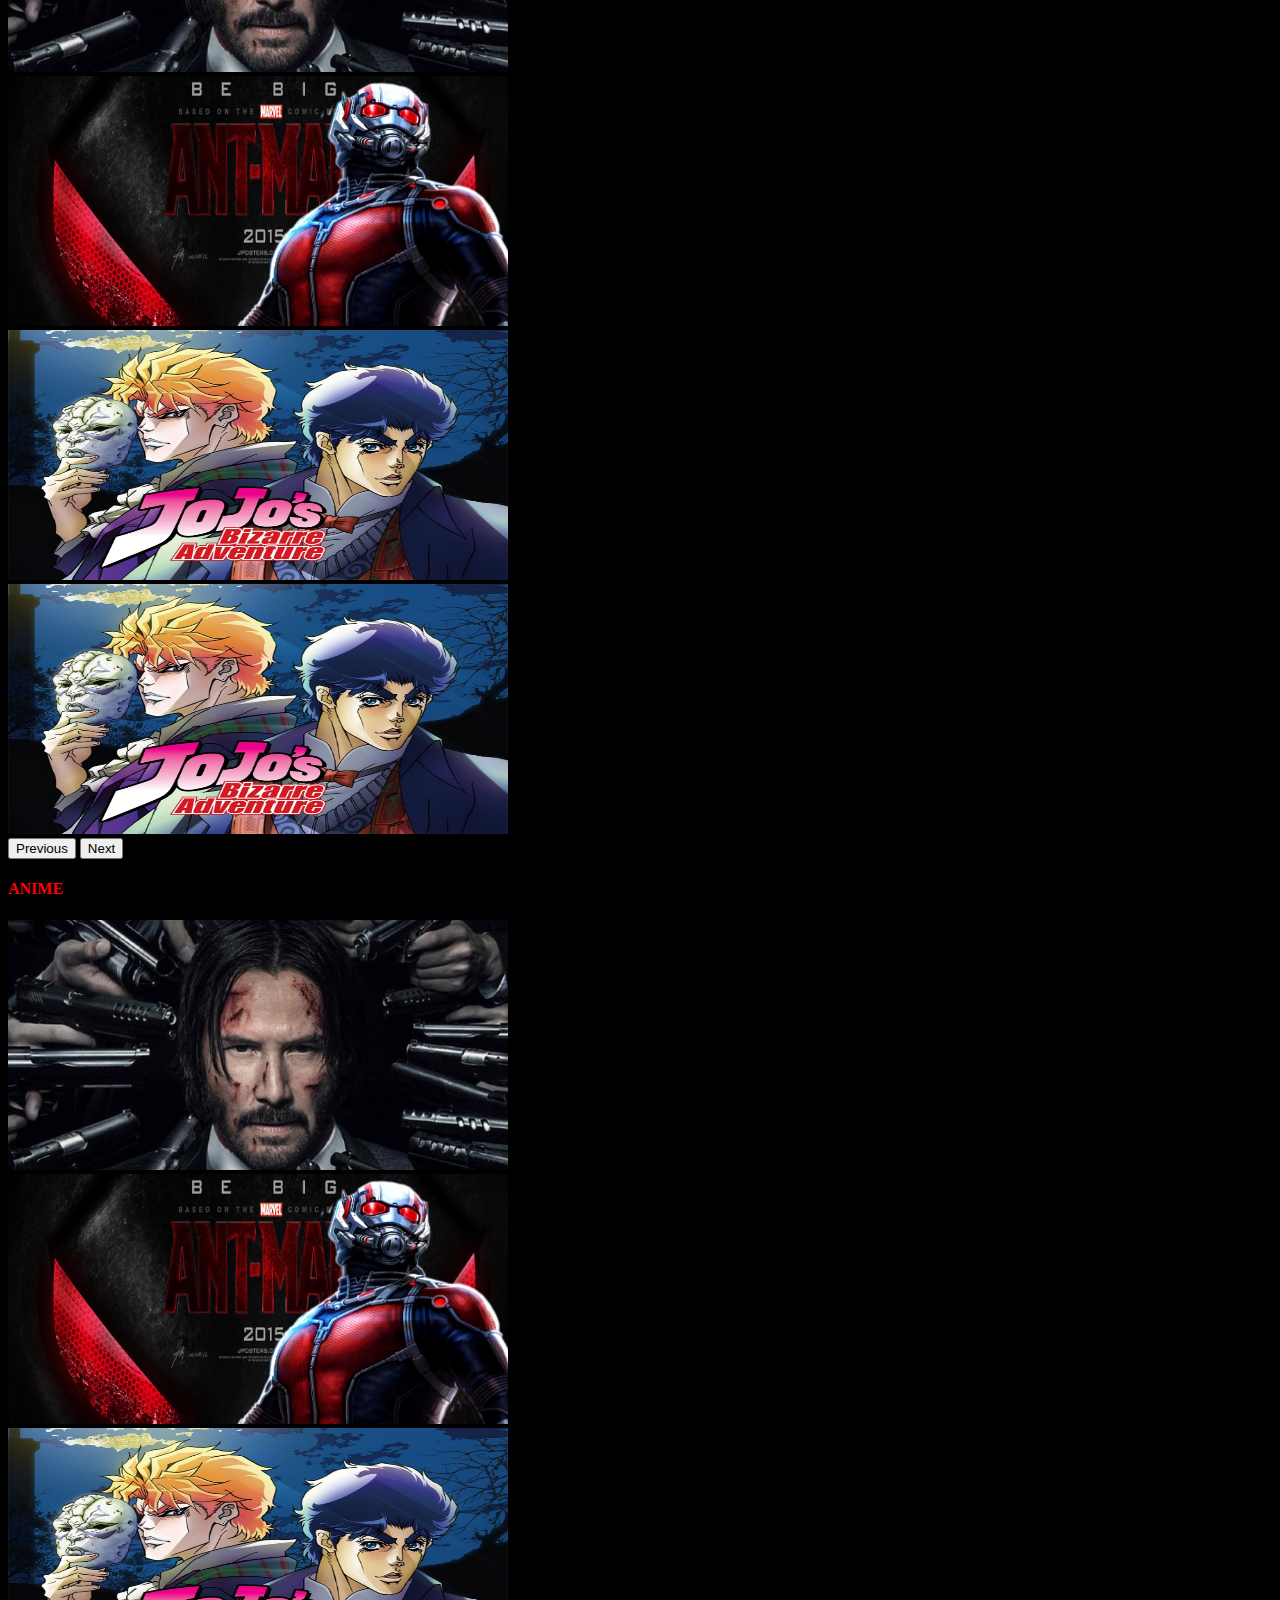
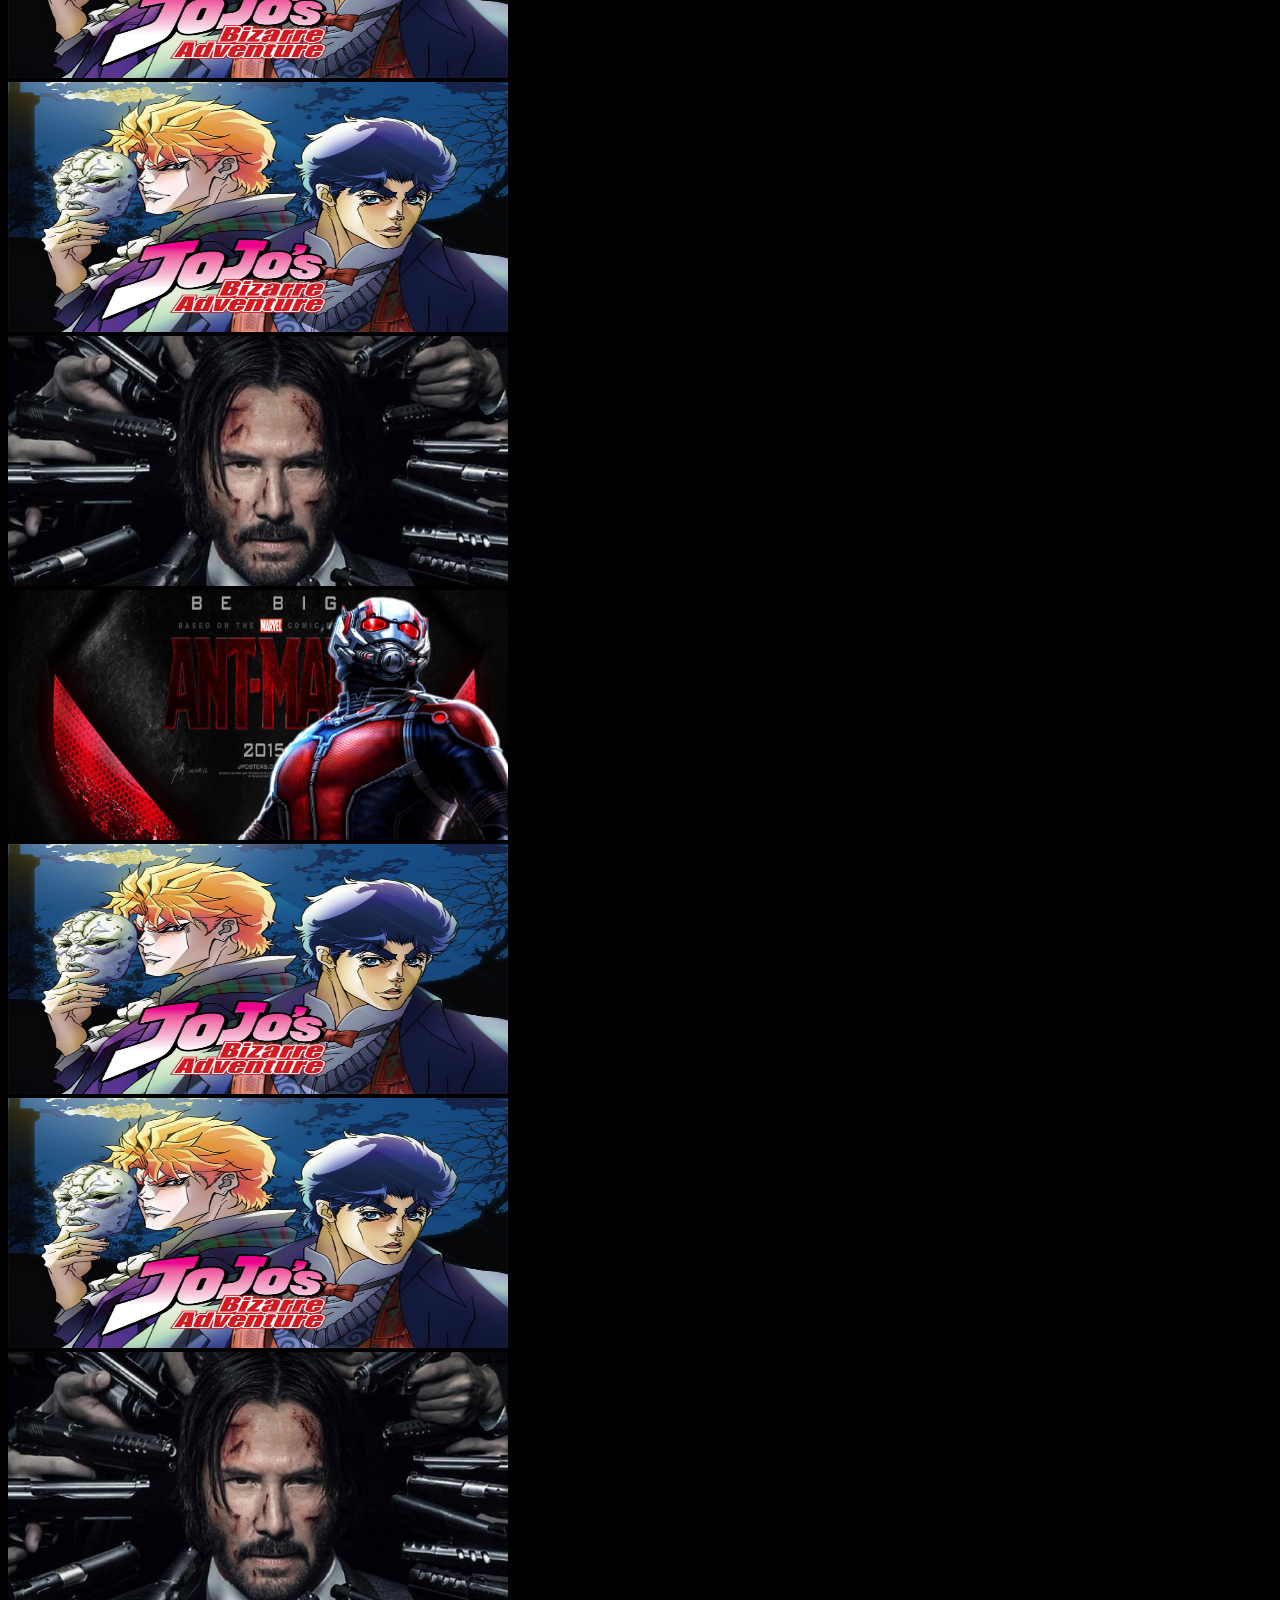
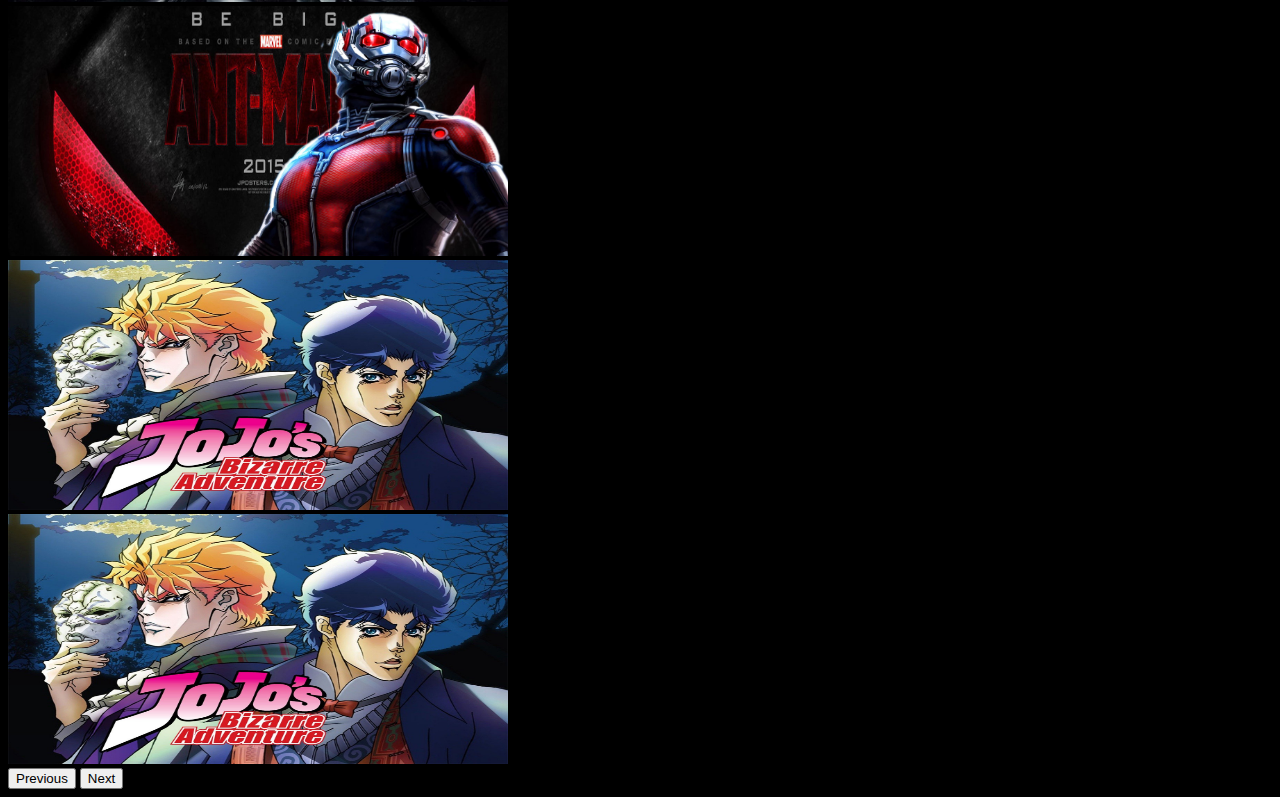
==== commit c2f50be8: "Chinh sua trang chu" ====
--- a/frontend/home.html
+++ b/frontend/home.html
@@ -65,8 +65,8 @@
     </div>
   </header>
 
+  <!-- MAIN SLIDER -->
   <main class="container-fluid">
-    <!-- Posts Slider -->
     <section class="posts_slider">
       <div class="row">
         <div class="col-md-12">
@@ -127,47 +127,57 @@
     </section>
   </main>
 
-  <!-- slider nổi bật -->
+  <!--SLIDER NỔI BẬT-->
   <section class="sub_post_slider container-fluid mt-5">
     <h4 class="noibat mt-3" style="color: red;">NỔI BẬT</h4>
     <div id="carouselExampleControls" class="carousel slide" data-bs-ride="carousel">
       <div class="carousel-inner">
         <div class="carousel-item active">
           <div class="row">
-            <div class="col-md-4">
-              <img src="assets/images/JonhWick.jpg" width="500" height="250" class="d-block w-100" alt="">
-            </div>
-            <div class="col-md-4">
-              <img src="assets/images/AntMan.jpg" width="500" height="250" class="d-block w-100 " alt="">
-            </div>
-            <div class="col-md-4">
-              <img src="assets/images/Jojo'sBizarreAdventure.jpg" width="500" height="250" class="d-block w-100" alt="">
-            </div>
-          </div>
-        </div>
-
-        <div class="carousel-item">
-          <div class="row">
-            <div class="col-md-4">
-              <img src="assets/images/JonhWick.jpg" width="500" height="250" class="d-block w-100" alt="">
-            </div>
-            <div class="col-md-4">
-              <img src="assets/images/AntMan.jpg" width="500" height="250" class="d-block w-100 " alt="">
-            </div>
-            <div class="col-md-4">
-              <img src="assets/images/Jojo'sBizarreAdventure.jpg" width="500" height="250" class="d-block w-100" alt="">
-            </div>
-          </div>
-        </div>
-        <div class="carousel-item">
-          <div class="row">
-            <div class="col-md-4">
-              <img src="assets/images/JonhWick.jpg" width="500" height="250" class="d-block w-100" alt="">
-            </div>
-            <div class="col-md-4">
-              <img src="assets/images/AntMan.jpg" width="500" height="250" class="d-block w-100 " alt="">
-            </div>
-            <div class="col-md-4">
+            <div class="col-md">
+              <img src="assets/images/JonhWick.jpg" width="500" height="250" class="d-block w-100" alt="">
+            </div>
+            <div class="col-md">
+              <img src="assets/images/AntMan.jpg" width="500" height="250" class="d-block w-100 " alt="">
+            </div>
+            <div class="col-md">
+              <img src="assets/images/Jojo'sBizarreAdventure.jpg" width="500" height="250" class="d-block w-100" alt="">
+            </div>
+            <div class="col-md">
+              <img src="assets/images/Jojo'sBizarreAdventure.jpg" width="500" height="250" class="d-block w-100" alt="">
+            </div>
+          </div>
+        </div>
+
+        <div class="carousel-item">
+          <div class="row">
+            <div class="col-md">
+              <img src="assets/images/JonhWick.jpg" width="500" height="250" class="d-block w-100" alt="">
+            </div>
+            <div class="col-md">
+              <img src="assets/images/AntMan.jpg" width="500" height="250" class="d-block w-100 " alt="">
+            </div>
+            <div class="col-md">
+              <img src="assets/images/Jojo'sBizarreAdventure.jpg" width="500" height="250" class="d-block w-100" alt="">
+            </div>
+            <div class="col-md">
+              <img src="assets/images/Jojo'sBizarreAdventure.jpg" width="500" height="250" class="d-block w-100" alt="">
+            </div>
+          </div>
+        </div>
+
+        <div class="carousel-item">
+          <div class="row">
+            <div class="col-md">
+              <img src="assets/images/JonhWick.jpg" width="500" height="250" class="d-block w-100" alt="">
+            </div>
+            <div class="col-md">
+              <img src="assets/images/AntMan.jpg" width="500" height="250" class="d-block w-100 " alt="">
+            </div>
+            <div class="col-md">
+              <img src="assets/images/Jojo'sBizarreAdventure.jpg" width="500" height="250" class="d-block w-100" alt="">
+            </div>
+            <div class="col-md">
               <img src="assets/images/Jojo'sBizarreAdventure.jpg" width="500" height="250" class="d-block w-100" alt="">
             </div>
           </div>
@@ -184,47 +194,57 @@
     </div>
   </section>
 
-<!-- slider phù hợp với bạn-->
+<!--SLIDER HÀNH ĐỘNG-->
   <section class="sub_post_slider_1 container-fluid">
-    <h4 class="noibat mt-3" style="color: red;">HÀNG ĐỘNG</h4>
+    <h4 class="noibat mt-5" style="color: red;">HÀNG ĐỘNG</h4>
     <div id="carouselExampleControls" class="carousel slide" data-bs-ride="carousel">
       <div class="carousel-inner">
         <div class="carousel-item active">
           <div class="row">
-            <div class="col-md-4">
-              <img src="assets/images/JonhWick.jpg" width="500" height="250" class="d-block w-100" alt="">
-            </div>
-            <div class="col-md-4">
-              <img src="assets/images/AntMan.jpg" width="500" height="250" class="d-block w-100 " alt="">
-            </div>
-            <div class="col-md-4">
-              <img src="assets/images/Jojo'sBizarreAdventure.jpg" width="500" height="250" class="d-block w-100" alt="">
-            </div>
-          </div>
-        </div>
-
-        <div class="carousel-item">
-          <div class="row">
-            <div class="col-md-4">
-              <img src="assets/images/JonhWick.jpg" width="500" height="250" class="d-block w-100" alt="">
-            </div>
-            <div class="col-md-4">
-              <img src="assets/images/AntMan.jpg" width="500" height="250" class="d-block w-100 " alt="">
-            </div>
-            <div class="col-md-4">
-              <img src="assets/images/Jojo'sBizarreAdventure.jpg" width="500" height="250" class="d-block w-100" alt="">
-            </div>
-          </div>
-        </div>
-        <div class="carousel-item">
-          <div class="row">
-            <div class="col-md-4">
-              <img src="assets/images/JonhWick.jpg" width="500" height="250" class="d-block w-100" alt="">
-            </div>
-            <div class="col-md-4">
-              <img src="assets/images/AntMan.jpg" width="500" height="250" class="d-block w-100 " alt="">
-            </div>
-            <div class="col-md-4">
+            <div class="col-md">
+              <img src="assets/images/JonhWick.jpg" width="500" height="250" class="d-block w-100" alt="">
+            </div>
+            <div class="col-md">
+              <img src="assets/images/AntMan.jpg" width="500" height="250" class="d-block w-100 " alt="">
+            </div>
+            <div class="col-md">
+              <img src="assets/images/Jojo'sBizarreAdventure.jpg" width="500" height="250" class="d-block w-100" alt="">
+            </div>
+            <div class="col-md">
+              <img src="assets/images/Jojo'sBizarreAdventure.jpg" width="500" height="250" class="d-block w-100" alt="">
+            </div>
+          </div>
+        </div>
+
+        <div class="carousel-item">
+          <div class="row">
+            <div class="col-md">
+              <img src="assets/images/JonhWick.jpg" width="500" height="250" class="d-block w-100" alt="">
+            </div>
+            <div class="col-md">
+              <img src="assets/images/AntMan.jpg" width="500" height="250" class="d-block w-100 " alt="">
+            </div>
+            <div class="col-md">
+              <img src="assets/images/Jojo'sBizarreAdventure.jpg" width="500" height="250" class="d-block w-100" alt="">
+            </div>
+            <div class="col-md">
+              <img src="assets/images/Jojo'sBizarreAdventure.jpg" width="500" height="250" class="d-block w-100" alt="">
+            </div>
+          </div>
+        </div>
+
+        <div class="carousel-item">
+          <div class="row">
+            <div class="col-md">
+              <img src="assets/images/JonhWick.jpg" width="500" height="250" class="d-block w-100" alt="">
+            </div>
+            <div class="col-md">
+              <img src="assets/images/AntMan.jpg" width="500" height="250" class="d-block w-100 " alt="">
+            </div>
+            <div class="col-md">
+              <img src="assets/images/Jojo'sBizarreAdventure.jpg" width="500" height="250" class="d-block w-100" alt="">
+            </div>
+            <div class="col-md">
               <img src="assets/images/Jojo'sBizarreAdventure.jpg" width="500" height="250" class="d-block w-100" alt="">
             </div>
           </div>
@@ -243,45 +263,54 @@
 
   <!-- SLIDER anime -->
   <section class="sub_post_slider_2 container-fluid">
-    <h4 class="noibat mt-3" style="color: red;">ANIME</h4>
+    <h4 class="noibat mt-5" style="color: red;">ANIME</h4>
     <div id="carouselExampleControls" class="carousel slide" data-bs-ride="carousel">
       <div class="carousel-inner">
         <div class="carousel-item active">
           <div class="row">
-            <div class="col-md-4">
-              <img src="assets/images/JonhWick.jpg" width="500" height="250" class="d-block w-100" alt="">
-            </div>
-            <div class="col-md-4">
-              <img src="assets/images/AntMan.jpg" width="500" height="250" class="d-block w-100 " alt="">
-            </div>
-            <div class="col-md-4">
-              <img src="assets/images/Jojo'sBizarreAdventure.jpg" width="500" height="250" class="d-block w-100" alt="">
-            </div>
-          </div>
-        </div>
-
-        <div class="carousel-item">
-          <div class="row">
-            <div class="col-md-4">
-              <img src="assets/images/JonhWick.jpg" width="500" height="250" class="d-block w-100" alt="">
-            </div>
-            <div class="col-md-4">
-              <img src="assets/images/AntMan.jpg" width="500" height="250" class="d-block w-100 " alt="">
-            </div>
-            <div class="col-md-4">
-              <img src="assets/images/Jojo'sBizarreAdventure.jpg" width="500" height="250" class="d-block w-100" alt="">
-            </div>
-          </div>
-        </div>
-        <div class="carousel-item">
-          <div class="row">
-            <div class="col-md-4">
-              <img src="assets/images/JonhWick.jpg" width="500" height="250" class="d-block w-100" alt="">
-            </div>
-            <div class="col-md-4">
-              <img src="assets/images/AntMan.jpg" width="500" height="250" class="d-block w-100 " alt="">
-            </div>
-            <div class="col-md-4">
+            <div class="col-md">
+              <img src="assets/images/JonhWick.jpg" width="500" height="250" class="d-block w-100" alt="">
+            </div>
+            <div class="col-md">
+              <img src="assets/images/AntMan.jpg" width="500" height="250" class="d-block w-100 " alt="">
+            </div>
+            <div class="col-md">
+              <img src="assets/images/Jojo'sBizarreAdventure.jpg" width="500" height="250" class="d-block w-100" alt="">
+            </div>
+            <div class="col-md">
+              <img src="assets/images/Jojo'sBizarreAdventure.jpg" width="500" height="250" class="d-block w-100" alt="">
+            </div>
+          </div>
+        </div>
+
+        <div class="carousel-item">
+          <div class="row">
+            <div class="col-md">
+              <img src="assets/images/JonhWick.jpg" width="500" height="250" class="d-block w-100" alt="">
+            </div>
+            <div class="col-md">
+              <img src="assets/images/AntMan.jpg" width="500" height="250" class="d-block w-100 " alt="">
+            </div>
+            <div class="col-md">
+              <img src="assets/images/Jojo'sBizarreAdventure.jpg" width="500" height="250" class="d-block w-100" alt="">
+            </div>
+            <div class="col-md">
+              <img src="assets/images/Jojo'sBizarreAdventure.jpg" width="500" height="250" class="d-block w-100" alt="">
+            </div>
+          </div>
+        </div>
+        <div class="carousel-item">
+          <div class="row">
+            <div class="col-md">
+              <img src="assets/images/JonhWick.jpg" width="500" height="250" class="d-block w-100" alt="">
+            </div>
+            <div class="col-md">
+              <img src="assets/images/AntMan.jpg" width="500" height="250" class="d-block w-100 " alt="">
+            </div>
+            <div class="col-md">
+              <img src="assets/images/Jojo'sBizarreAdventure.jpg" width="500" height="250" class="d-block w-100" alt="">
+            </div>
+            <div class="col-md">
               <img src="assets/images/Jojo'sBizarreAdventure.jpg" width="500" height="250" class="d-block w-100" alt="">
             </div>
           </div>
--- a/frontend/assets/css/style_home.css
+++ b/frontend/assets/css/style_home.css
@@ -12,8 +12,8 @@
     margin: 0;
 }
 
-header .image-fluid{
-    max-width: 0%;
+.image-fluid{
+    max-width: 90%;
 }
 
 /*CSS for main*/
